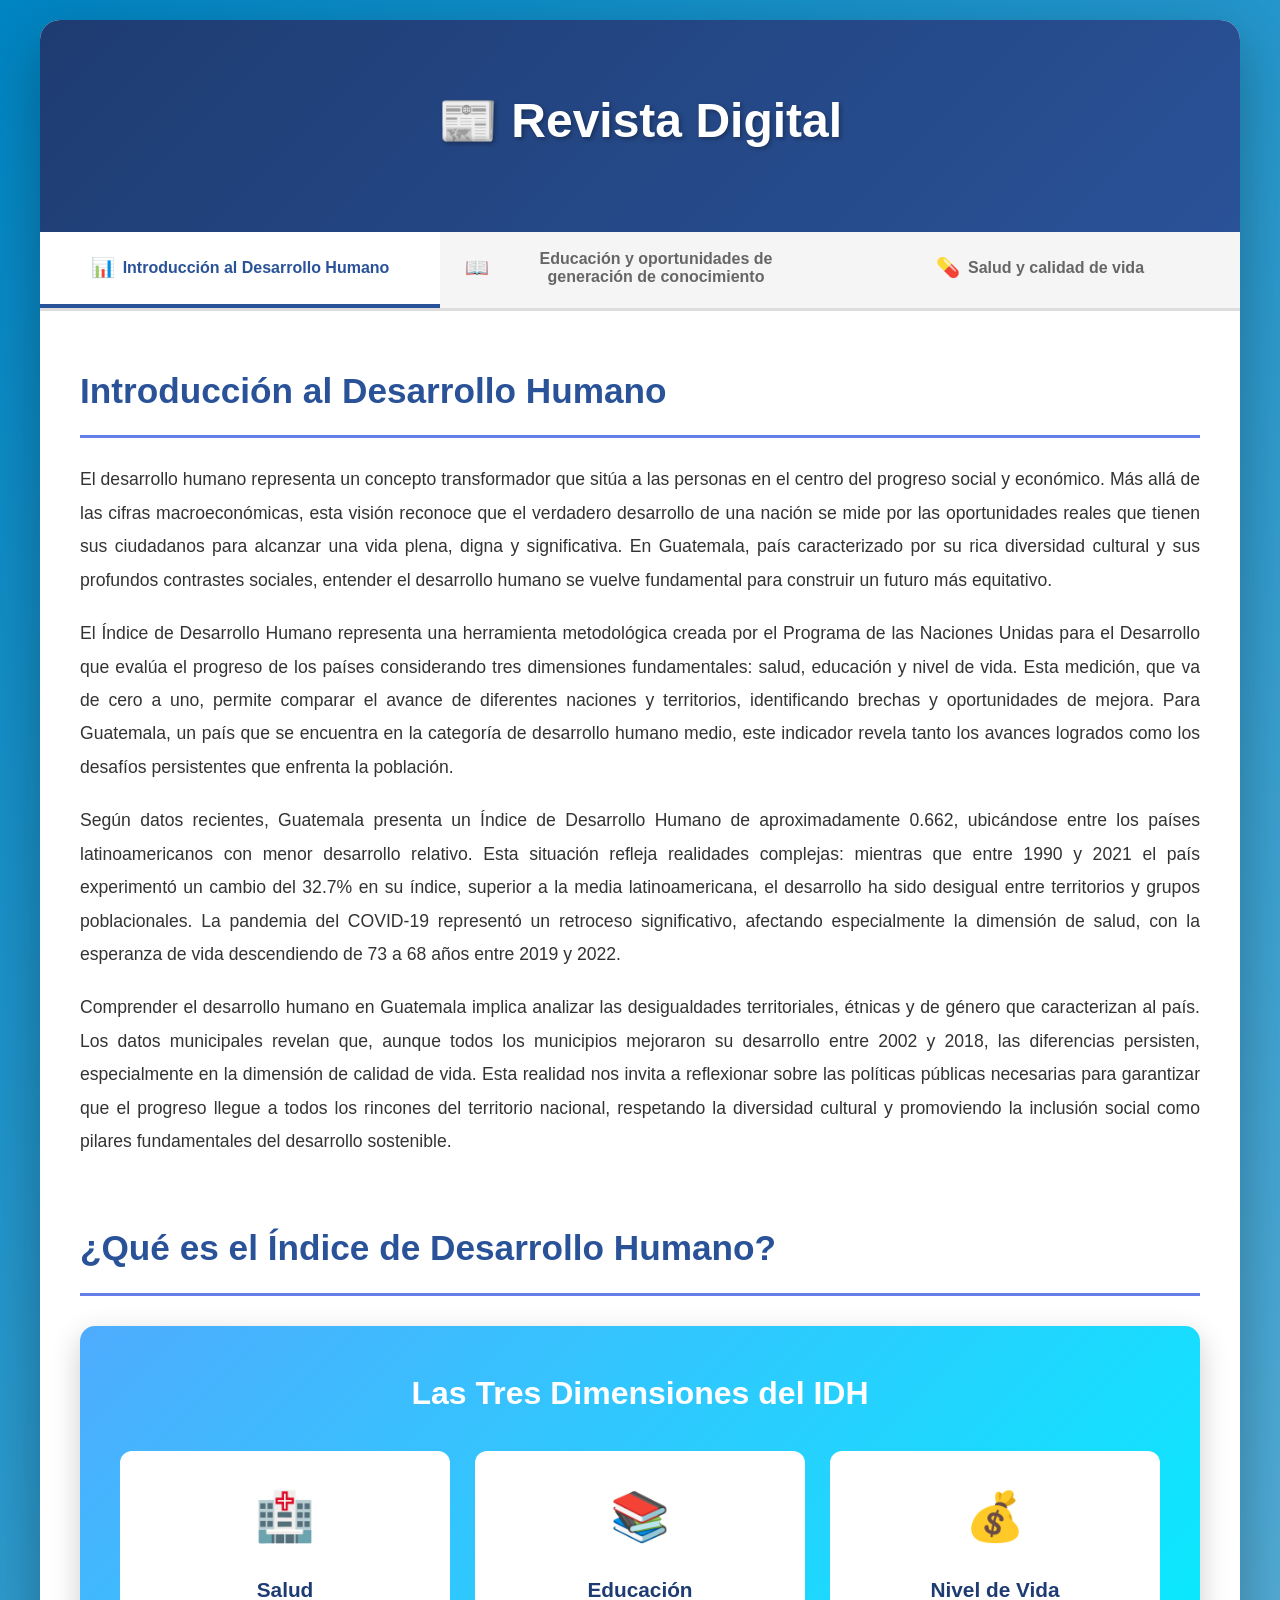
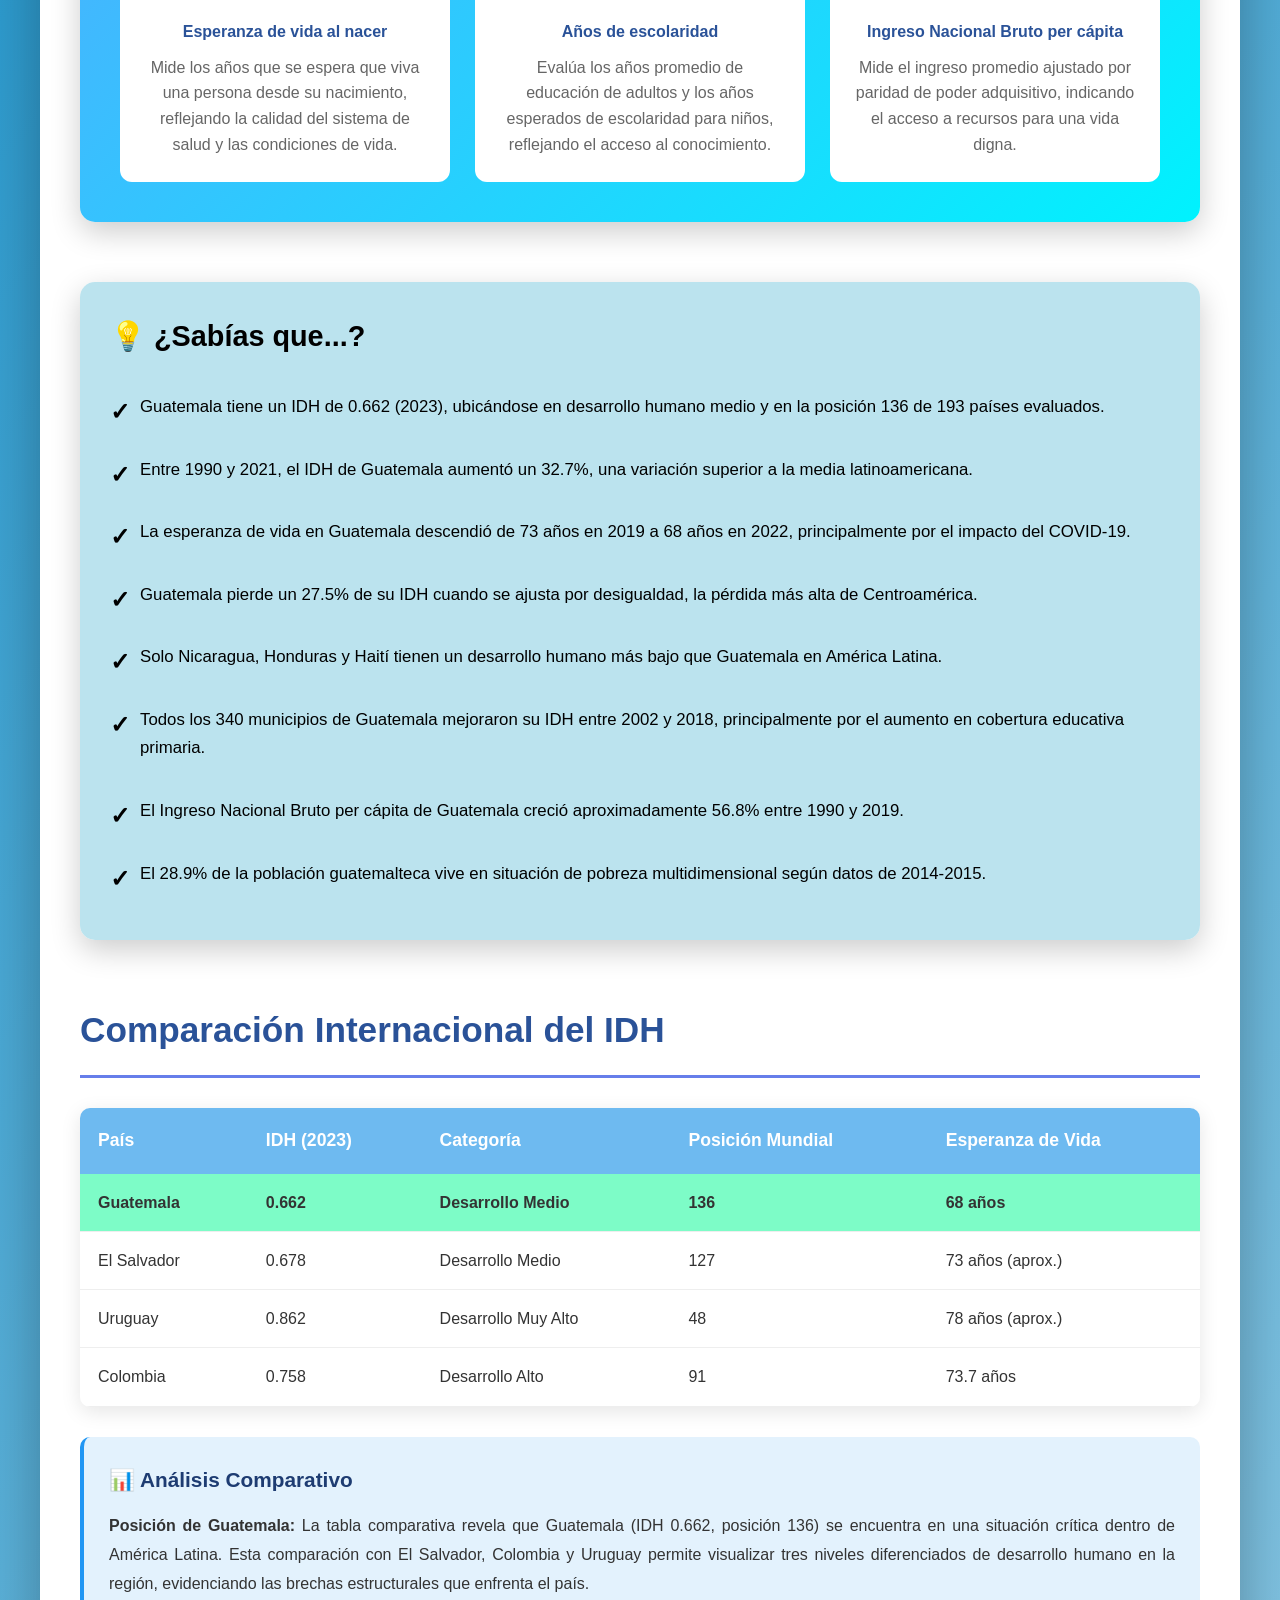
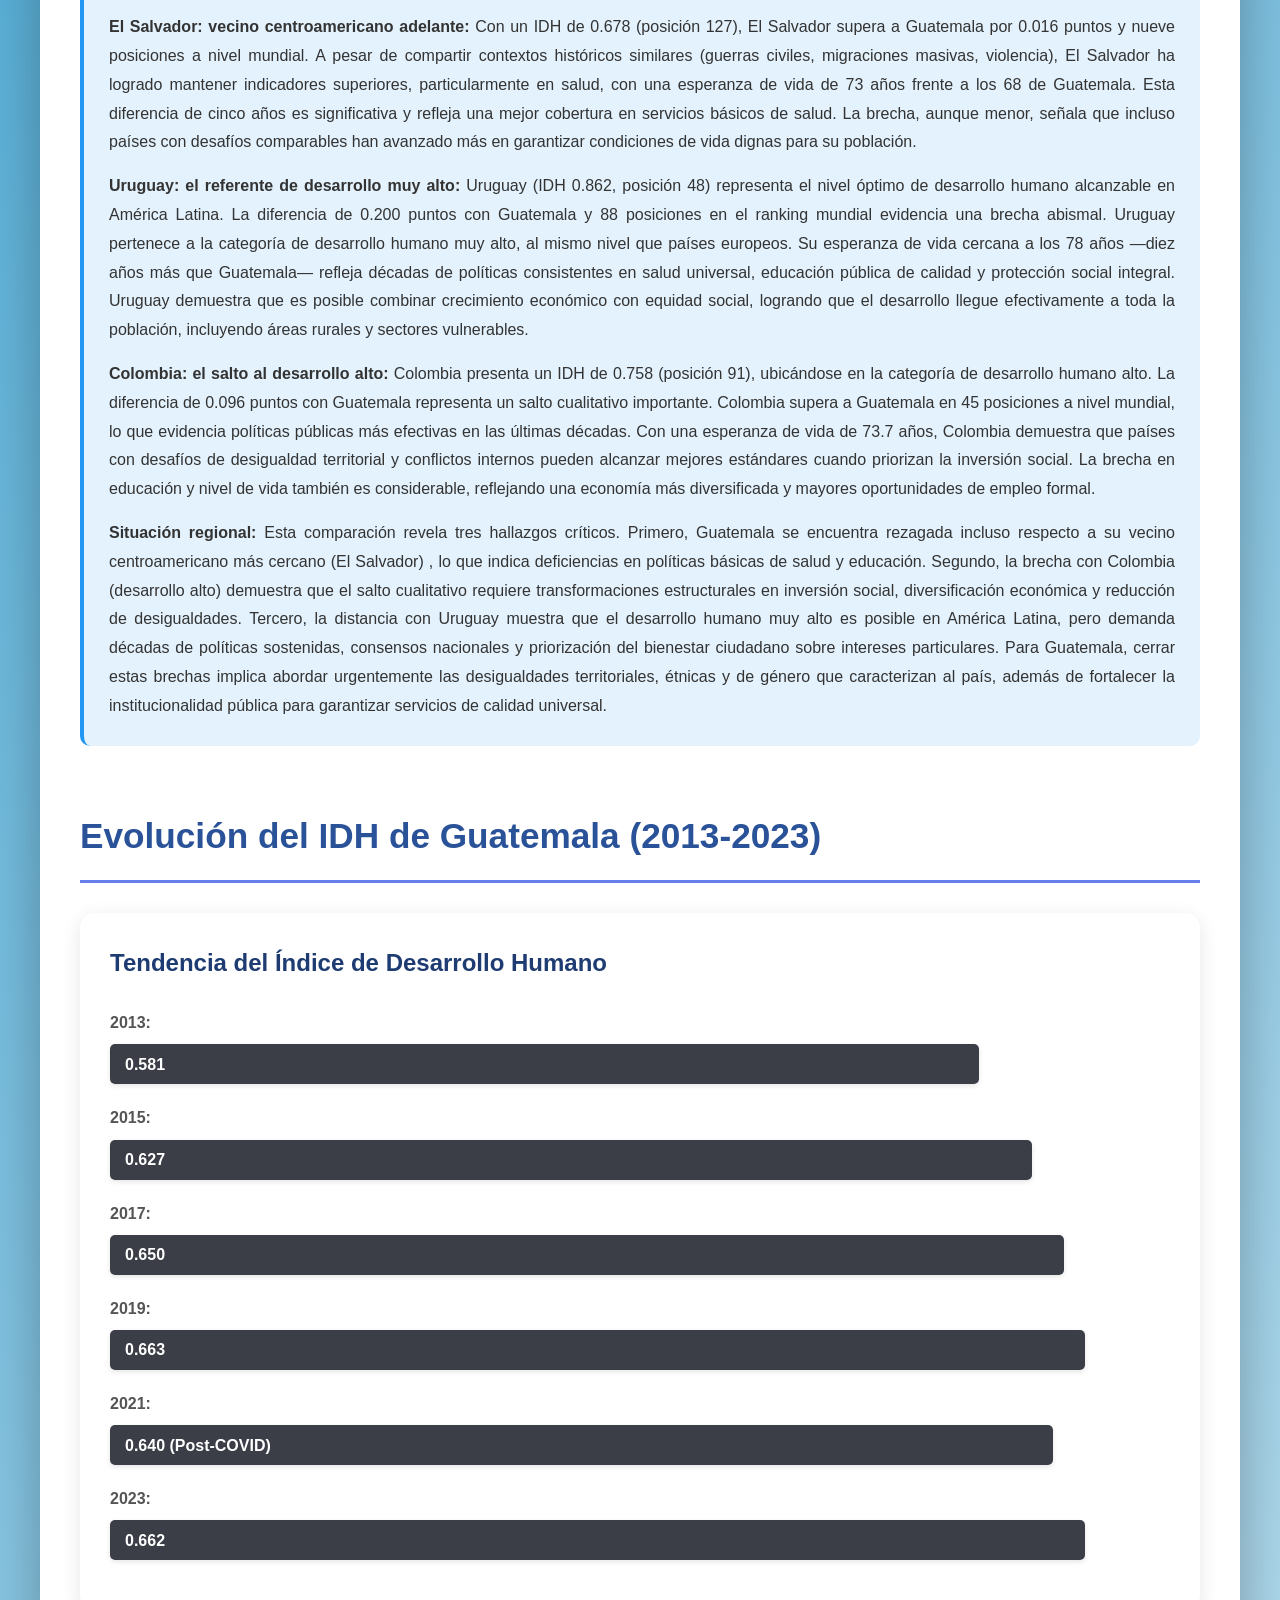
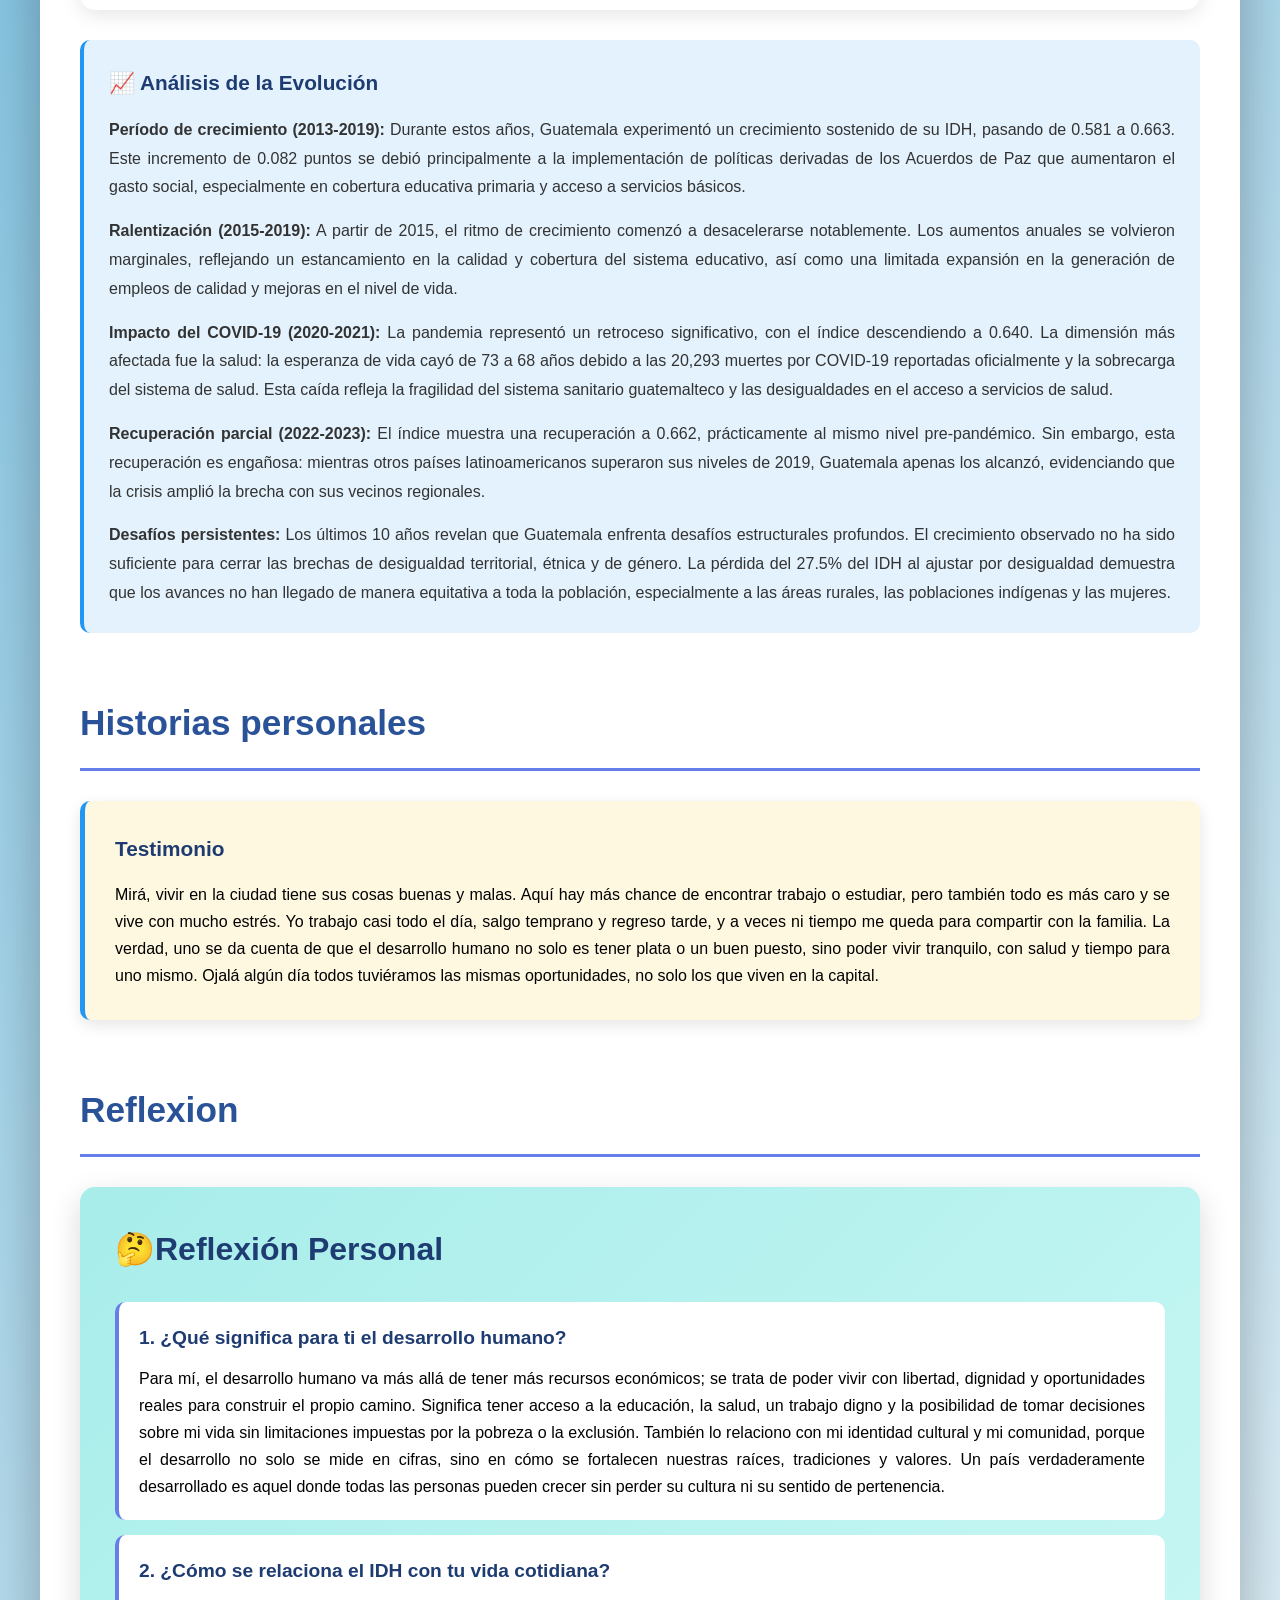
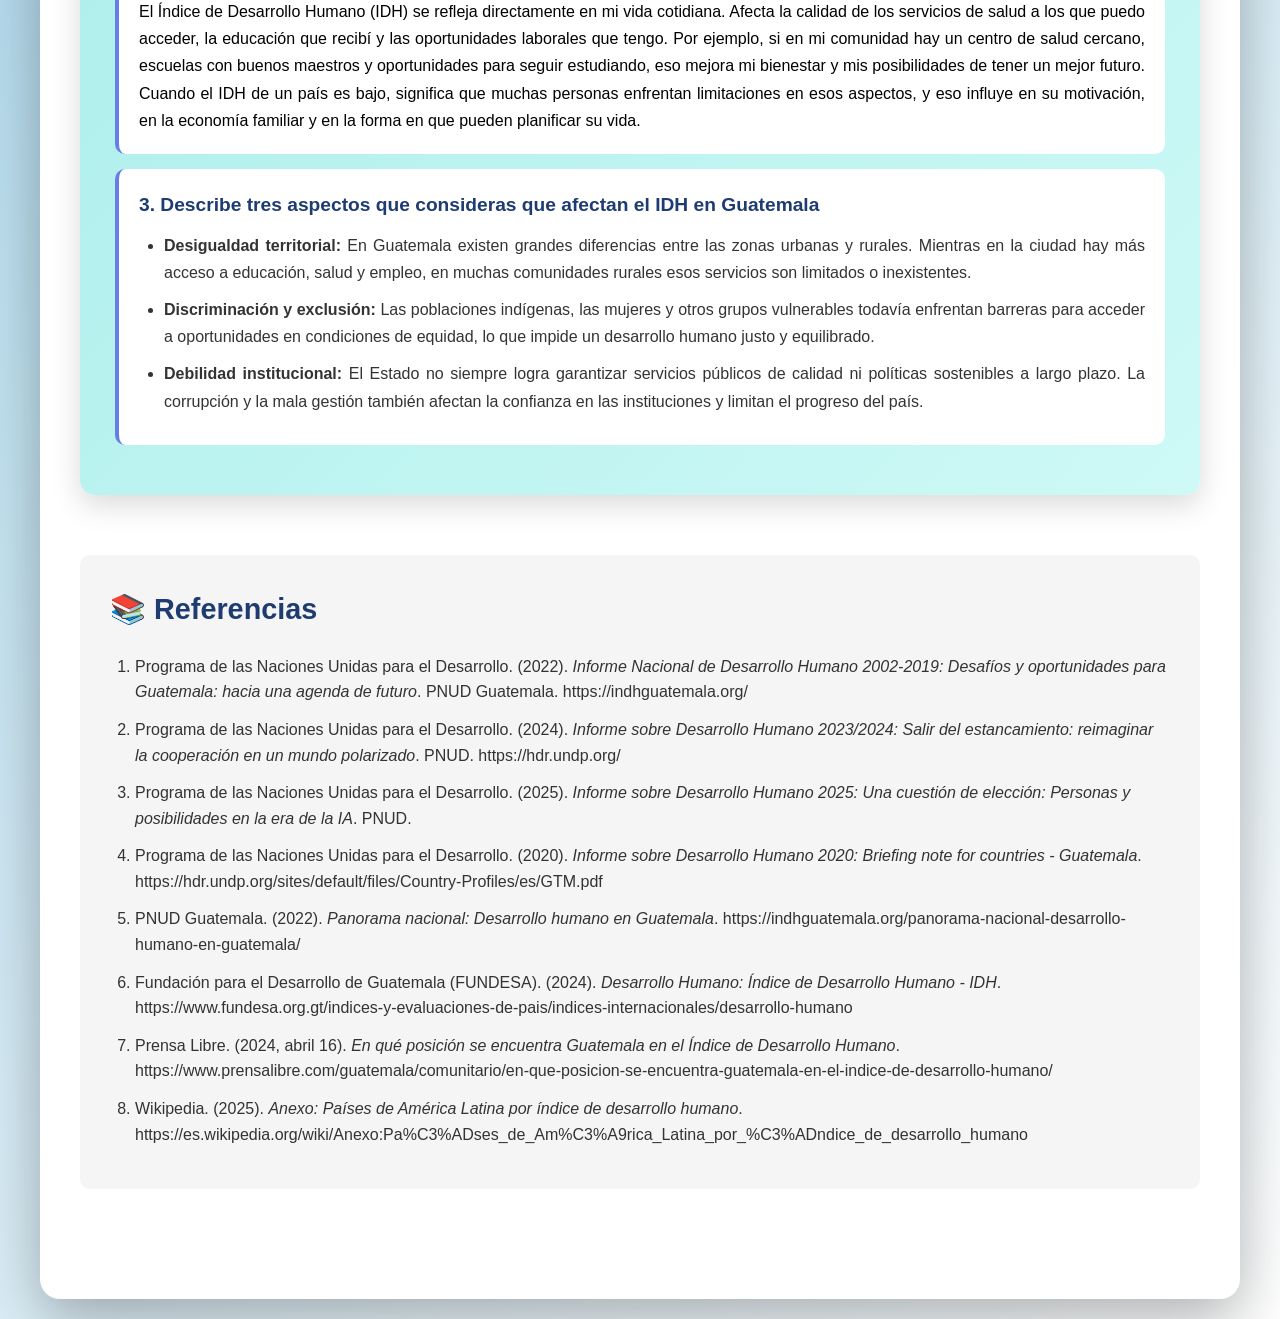
==== index.html @ 11adf631 "Cambios" ====
<!DOCTYPE html>
<html lang="es">

<head>
    <meta charset="UTF-8">
    <meta name="viewport" content="width=device-width, initial-scale=1.0">
    <title>Revista Digital</title>
    <link rel="stylesheet" href="style.css">
</head>

<body>
    <div class="container">
        <!-- Header -->
        <header class="header">
            <h1 class="header-title">📰 Revista Digital</h1>
        </header>

        <!-- Navigation Tabs -->
        <nav class="nav-tabs">
            <button class="tab-button active" onclick="showTab('introduccion')">
                <span class="tab-icon">📊</span>
                <span class="tab-text">Introducción al Desarrollo Humano</span>
            </button>
            <button class="tab-button" onclick="showTab('seccion2', 'seccion2.html')">
                <span class="tab-icon">📖</span>
                <span class="tab-text">Educación y oportunidades de generación de conocimiento</span>
            </button>
            <button class="tab-button" onclick="showTab('seccion3', 'seccion3.html')">
                <span class="tab-icon">💊</span>
                <span class="tab-text">Salud y calidad de vida</span>
            </button>
        </nav>

        <!-- Content Area -->
        <main class="content">
            <!-- SECCIÓN 1: INTRODUCCIÓN -->
            <div id="introduccion" class="tab-content active">

                <!-- Introducción -->
                <section class="section">
                    <h2 class="section-title">Introducción al Desarrollo Humano</h2>

                    <div class="intro-text">
                        <p>
                            El desarrollo humano representa un concepto transformador que sitúa a las personas en el
                            centro del
                            progreso social y económico. Más allá de las cifras macroeconómicas, esta visión reconoce
                            que el
                            verdadero desarrollo de una nación se mide por las oportunidades reales que tienen sus
                            ciudadanos
                            para alcanzar una vida plena, digna y significativa. En Guatemala, país caracterizado por su
                            rica
                            diversidad cultural y sus profundos contrastes sociales, entender el desarrollo humano se
                            vuelve
                            fundamental para construir un futuro más equitativo.
                        </p>

                        <p>
                            El Índice de Desarrollo Humano representa una herramienta metodológica creada por el
                            Programa de las
                            Naciones Unidas para el Desarrollo que evalúa el progreso de los países considerando tres
                            dimensiones
                            fundamentales: salud, educación y nivel de vida. Esta medición, que va de cero a uno,
                            permite comparar
                            el avance de diferentes naciones y territorios, identificando brechas y oportunidades de
                            mejora.
                            Para Guatemala, un país que se encuentra en la categoría de desarrollo humano medio, este
                            indicador
                            revela tanto los avances logrados como los desafíos persistentes que enfrenta la población.
                        </p>

                        <p>
                            Según datos recientes, Guatemala presenta un Índice de Desarrollo Humano de aproximadamente
                            0.662,
                            ubicándose entre los países latinoamericanos con menor desarrollo relativo. Esta situación
                            refleja
                            realidades complejas: mientras que entre 1990 y 2021 el país experimentó un cambio del 32.7%
                            en su
                            índice, superior a la media latinoamericana, el desarrollo ha sido desigual entre
                            territorios y grupos
                            poblacionales. La pandemia del COVID-19 representó un retroceso significativo, afectando
                            especialmente
                            la dimensión de salud, con la esperanza de vida descendiendo de 73 a 68 años entre 2019 y
                            2022.
                        </p>

                        <p>
                            Comprender el desarrollo humano en Guatemala implica analizar las desigualdades
                            territoriales, étnicas
                            y de género que caracterizan al país. Los datos municipales revelan que, aunque todos los
                            municipios
                            mejoraron su desarrollo entre 2002 y 2018, las diferencias persisten, especialmente en la
                            dimensión de
                            calidad de vida. Esta realidad nos invita a reflexionar sobre las políticas públicas
                            necesarias para
                            garantizar que el progreso llegue a todos los rincones del territorio nacional, respetando
                            la
                            diversidad cultural y promoviendo la inclusión social como pilares fundamentales del
                            desarrollo
                            sostenible.
                        </p>
                    </div>
                </section>

                <!-- Infografía IDH -->
                <section class="section">
                    <h2 class="section-title">¿Qué es el Índice de Desarrollo Humano?</h2>

                    <div class="infografia">
                        <h3 class="infografia-title">Las Tres Dimensiones del IDH</h3>

                        <div class="dimensiones-grid">
                            <div class="dimension-card">
                                <div class="dimension-icon">🏥</div>
                                <h4 class="dimension-title">Salud</h4>
                                <p class="dimension-subtitle">Esperanza de vida al nacer</p>
                                <p class="dimension-description">Mide los años que se espera que viva una persona desde
                                    su nacimiento, reflejando la calidad del sistema de salud y las condiciones de vida.
                                </p>
                            </div>

                            <div class="dimension-card">
                                <div class="dimension-icon">📚</div>
                                <h4 class="dimension-title">Educación</h4>
                                <p class="dimension-subtitle">Años de escolaridad</p>
                                <p class="dimension-description">Evalúa los años promedio de educación de adultos y los
                                    años esperados de escolaridad para niños, reflejando el acceso al conocimiento.</p>
                            </div>

                            <div class="dimension-card">
                                <div class="dimension-icon">💰</div>
                                <h4 class="dimension-title">Nivel de Vida</h4>
                                <p class="dimension-subtitle">Ingreso Nacional Bruto per cápita</p>
                                <p class="dimension-description">Mide el ingreso promedio ajustado por paridad de poder
                                    adquisitivo, indicando el acceso a recursos para una vida digna.</p>
                            </div>
                        </div>
                    </div>
                </section>

                <!-- Datos Clave -->
                <section class="section">
                    <div class="sabias-que">
                        <h3 class="sabias-title">💡 ¿Sabías que...?</h3>
                        <ul class="sabias-list">
                            <li>Guatemala tiene un IDH de 0.662 (2023), ubicándose en desarrollo humano medio y en la
                                posición 136 de 193 países evaluados.</li>
                            <li>Entre 1990 y 2021, el IDH de Guatemala aumentó un 32.7%, una variación superior a la
                                media latinoamericana.</li>
                            <li>La esperanza de vida en Guatemala descendió de 73 años en 2019 a 68 años en 2022,
                                principalmente por el impacto del COVID-19.</li>
                            <li>Guatemala pierde un 27.5% de su IDH cuando se ajusta por desigualdad, la pérdida más
                                alta de Centroamérica.</li>
                            <li>Solo Nicaragua, Honduras y Haití tienen un desarrollo humano más bajo que Guatemala en
                                América Latina.</li>
                            <li>Todos los 340 municipios de Guatemala mejoraron su IDH entre 2002 y 2018, principalmente
                                por el aumento en cobertura educativa primaria.</li>
                            <li>El Ingreso Nacional Bruto per cápita de Guatemala creció aproximadamente 56.8% entre
                                1990 y 2019.</li>
                            <li>El 28.9% de la población guatemalteca vive en situación de pobreza multidimensional
                                según datos de 2014-2015.</li>
                        </ul>
                    </div>
                </section>

                <!-- Tabla Comparativa -->
                <section class="section">
                    <h2 class="section-title">Comparación Internacional del IDH</h2>

                    <div class="table-container">
                        <table class="comparison-table">
                            <thead>
                                <tr>
                                    <th>País</th>
                                    <th>IDH (2023)</th>
                                    <th>Categoría</th>
                                    <th>Posición Mundial</th>
                                    <th>Esperanza de Vida</th>
                                </tr>
                            </thead>
                            <tbody>
                                <tr class="highlighted-row">
                                    <td><strong>Guatemala</strong></td>
                                    <td><strong>0.662</strong></td>
                                    <td>Desarrollo Medio</td>
                                    <td>136</td>
                                    <td>68 años</td>
                                </tr>
                                <tr>
                                    <td>El Salvador</td>
                                    <td>0.678</td>
                                    <td>Desarrollo Medio</td>
                                    <td>127</td>
                                    <td>73 años (aprox.)</td>
                                </tr>
                                <tr>
                                    <td>Uruguay</td>
                                    <td>0.862</td>
                                    <td>Desarrollo Muy Alto</td>
                                    <td>48</td>
                                    <td>78 años (aprox.)</td>
                                </tr>
                                <tr>
                                    <td>Colombia</td>
                                    <td>0.758</td>
                                    <td>Desarrollo Alto</td>
                                    <td>91</td>
                                    <td>73.7 años</td>
                                </tr>
                            </tbody>
                        </table>
                    </div>

                    <div class="analysis-box">
                        <h4 class="analysis-title">📊 Análisis Comparativo</h4>
                        <p class="parrafo"><strong>Posición de Guatemala:</strong> La tabla comparativa revela que
                            Guatemala (IDH 0.662, posición
                            136) se encuentra en una situación crítica dentro de América Latina. Esta comparación con El
                            Salvador,
                            Colombia y Uruguay permite visualizar tres niveles diferenciados de desarrollo humano en la
                            región,
                            evidenciando las brechas estructurales que enfrenta el país.</p>

                        <p class="parrafo"><strong>El Salvador: vecino centroamericano adelante:</strong> Con un IDH de
                            0.678 (posición 127),
                            El Salvador supera a Guatemala por 0.016 puntos y nueve posiciones a nivel mundial. A pesar
                            de
                            compartir contextos históricos similares (guerras civiles, migraciones masivas, violencia),
                            El Salvador ha logrado mantener indicadores superiores, particularmente en salud, con una
                            esperanza de vida de 73 años frente a los 68 de Guatemala. Esta diferencia de cinco años es
                            significativa y refleja una mejor cobertura en servicios básicos de salud. La brecha, aunque
                            menor,
                            señala que incluso países con desafíos comparables han avanzado más en garantizar
                            condiciones de vida
                            dignas para su población.</p>

                        <p class="parrafo"><strong>Uruguay: el referente de desarrollo muy alto:</strong> Uruguay (IDH
                            0.862, posición 48)
                            representa el nivel óptimo de desarrollo humano alcanzable en América Latina. La diferencia
                            de 0.200
                            puntos con Guatemala y 88 posiciones en el ranking mundial evidencia una brecha abismal.
                            Uruguay
                            pertenece a la categoría de desarrollo humano muy alto, al mismo nivel que países europeos.
                            Su esperanza de vida cercana a los 78 años —diez años más que Guatemala— refleja décadas de
                            políticas
                            consistentes en salud universal, educación pública de calidad y protección social integral.
                            Uruguay
                            demuestra que es posible combinar crecimiento económico con equidad social, logrando que el
                            desarrollo
                            llegue efectivamente a toda la población, incluyendo áreas rurales y sectores vulnerables.
                        </p>

                        <p class="parrafo"><strong>Colombia: el salto al desarrollo alto:</strong> Colombia presenta un
                            IDH de 0.758 (posición 91),
                            ubicándose en la categoría de desarrollo humano alto. La diferencia de 0.096 puntos con
                            Guatemala
                            representa un salto cualitativo importante. Colombia supera a Guatemala en 45 posiciones a
                            nivel mundial,
                            lo que evidencia políticas públicas más efectivas en las últimas décadas. Con una esperanza
                            de vida de
                            73.7 años, Colombia demuestra que países con desafíos de desigualdad territorial y
                            conflictos internos
                            pueden alcanzar mejores estándares cuando priorizan la inversión social. La brecha en
                            educación y nivel
                            de vida también es considerable, reflejando una economía más diversificada y mayores
                            oportunidades de
                            empleo formal.</p>
                        <p class="parrafo"><strong>Situación regional:</strong> Esta comparación revela tres hallazgos
                            críticos. Primero,
                            Guatemala se encuentra rezagada incluso respecto a su vecino centroamericano más cercano (El
                            Salvador)
                            , lo que indica deficiencias en políticas básicas de salud y educación. Segundo, la brecha
                            con
                            Colombia (desarrollo alto) demuestra que el salto cualitativo requiere transformaciones
                            estructurales
                            en inversión social, diversificación económica y reducción de desigualdades. Tercero,
                            la distancia con Uruguay muestra que el desarrollo humano muy alto es posible en América
                            Latina,
                            pero demanda décadas de políticas sostenidas, consensos nacionales y priorización del
                            bienestar
                            ciudadano sobre intereses particulares. Para Guatemala, cerrar estas brechas implica abordar
                            urgentemente las desigualdades territoriales, étnicas y de género que caracterizan al país,
                            además de fortalecer la institucionalidad pública para garantizar servicios de calidad
                            universal.</p>
                    </div>
                </section>

                <!-- Evolución Guatemala -->
                <section class="section">
                    <h2 class="section-title">Evolución del IDH de Guatemala (2013-2023)</h2>

                    <div class="chart-container">
                        <h3 class="chart-title">Tendencia del Índice de Desarrollo Humano</h3>

                        <div class="bar-chart">
                            <div class="bar-item">
                                <div class="bar-label"><strong>2013:</strong></div>
                                <div class="bar-fill" style="width: 82%">0.581</div>
                            </div>

                            <div class="bar-item">
                                <div class="bar-label"><strong>2015:</strong></div>
                                <div class="bar-fill" style="width: 87%">0.627</div>
                            </div>

                            <div class="bar-item">
                                <div class="bar-label"><strong>2017:</strong></div>
                                <div class="bar-fill" style="width: 90%">0.650</div>
                            </div>

                            <div class="bar-item">
                                <div class="bar-label"><strong>2019:</strong></div>
                                <div class="bar-fill" style="width: 92%">0.663</div>
                            </div>

                            <div class="bar-item">
                                <div class="bar-label"><strong>2021:</strong></div>
                                <div class="bar-fill special" style="width: 89%">0.640 (Post-COVID)</div>
                            </div>

                            <div class="bar-item">
                                <div class="bar-label"><strong>2023:</strong></div>
                                <div class="bar-fill" style="width: 92%">0.662</div>
                            </div>
                        </div>
                    </div>

                    <div class="analysis-box">
                        <h4 class="analysis-title">📈 Análisis de la Evolución</h4>

                        <p class="parrafo"><strong>Período de crecimiento (2013-2019):</strong> Durante estos años,
                            Guatemala
                            experimentó un crecimiento sostenido de su IDH, pasando de 0.581 a 0.663. Este incremento de
                            0.082
                            puntos se debió principalmente a la implementación de políticas derivadas de los Acuerdos de
                            Paz que
                            aumentaron el gasto social, especialmente en cobertura educativa primaria y acceso a
                            servicios básicos.</p>

                        <p class="parrafo"><strong>Ralentización (2015-2019):</strong> A partir de 2015, el ritmo de
                            crecimiento
                            comenzó a desacelerarse notablemente. Los aumentos anuales se volvieron marginales,
                            reflejando un
                            estancamiento en la calidad y cobertura del sistema educativo, así como una limitada
                            expansión en la
                            generación de empleos de calidad y mejoras en el nivel de vida.</p>

                        <p class="parrafo"><strong>Impacto del COVID-19 (2020-2021):</strong> La pandemia representó un
                            retroceso
                            significativo, con el índice descendiendo a 0.640. La dimensión más afectada fue la salud:
                            la esperanza
                            de vida cayó de 73 a 68 años debido a las 20,293 muertes por COVID-19 reportadas
                            oficialmente y la
                            sobrecarga del sistema de salud. Esta caída refleja la fragilidad del sistema sanitario
                            guatemalteco
                            y las desigualdades en el acceso a servicios de salud.</p>

                        <p class="parrafo"><strong>Recuperación parcial (2022-2023):</strong> El índice muestra una
                            recuperación a
                            0.662, prácticamente al mismo nivel pre-pandémico. Sin embargo, esta recuperación es
                            engañosa: mientras
                            otros países latinoamericanos superaron sus niveles de 2019, Guatemala apenas los alcanzó,
                            evidenciando que la crisis amplió la brecha con sus vecinos regionales.</p>

                        <p class="parrafo"><strong>Desafíos persistentes:</strong> Los últimos 10 años revelan que
                            Guatemala
                            enfrenta desafíos estructurales profundos. El crecimiento observado no ha sido suficiente
                            para
                            cerrar las brechas de desigualdad territorial, étnica y de género. La pérdida del 27.5% del
                            IDH al
                            ajustar por desigualdad demuestra que los avances no han llegado de manera equitativa a toda
                            la
                            población, especialmente a las áreas rurales, las poblaciones indígenas y las mujeres.</p>
                    </div>
                </section>

                <!-- Testimonio -->
                <section class="section">
                    <h2 class="section-title">Historias personales</h2>
                    <div class="testimonio">
                        <h4 class="analysis-title">Testimonio</h4>
                        <p class="pregunta-considera" class="parrafo">
                            Mirá, vivir en la ciudad tiene sus cosas buenas y malas. Aquí hay más chance de encontrar
                            trabajo
                            o estudiar, pero también todo es más caro y se vive con mucho estrés. Yo trabajo casi todo
                            el día,
                            salgo temprano y regreso tarde, y a veces ni tiempo me queda para compartir con la familia.
                            La verdad, uno se da cuenta de que el desarrollo humano no solo es tener plata o un buen
                            puesto,
                            sino poder vivir tranquilo, con salud y tiempo para uno mismo. Ojalá algún día todos
                            tuviéramos
                            las mismas oportunidades, no solo los que viven en la capital.
                        </p>
                    </div>
                </section>

                <!-- Reflexión Personal -->
                <section class="section">
                    <h2 class="section-title">Reflexion</h2>
                    <div class="reflexion">
                        <h3 class="reflexion-title">🤔Reflexión Personal</h3>

                        <div class="reflexion-pregunta">
                            <h4 class="pregunta-title">1. ¿Qué significa para ti el desarrollo humano?</h4>
                            <p class="pregunta-considera"> Para mí, el desarrollo humano va más allá de tener más
                                recursos económicos; se trata de poder vivir con libertad, dignidad y oportunidades
                                reales para construir el propio camino. Significa tener acceso a la educación, la salud,
                                un trabajo digno y la posibilidad de tomar decisiones sobre mi vida sin limitaciones
                                impuestas por la pobreza o la exclusión.
                                También lo relaciono con mi identidad cultural y mi comunidad, porque el desarrollo no
                                solo se mide en cifras, sino en cómo se fortalecen nuestras raíces, tradiciones y
                                valores. Un país verdaderamente desarrollado es aquel donde todas las personas pueden
                                crecer sin perder su cultura ni su sentido de pertenencia.</p>
                        </div>

                        <div class="reflexion-pregunta">
                            <h4 class="pregunta-title">2. ¿Cómo se relaciona el IDH con tu vida cotidiana?</h4>
                            <p class="pregunta-considera">El Índice de Desarrollo Humano (IDH) se refleja directamente
                                en mi vida cotidiana. Afecta la calidad de los servicios de salud a los que puedo
                                acceder, la educación que recibí y las oportunidades laborales que tengo. Por ejemplo,
                                si en mi comunidad hay un centro de salud cercano, escuelas con buenos maestros y
                                oportunidades para seguir estudiando, eso mejora mi bienestar y mis posibilidades de
                                tener un mejor futuro.
                                Cuando el IDH de un país es bajo, significa que muchas personas enfrentan limitaciones
                                en esos aspectos, y eso influye en su motivación, en la economía familiar y en la forma
                                en que pueden planificar su vida.</p>
                        </div>

                        <div class="reflexion-pregunta">
                            <h4 class="pregunta-title">3. Describe tres aspectos que consideras que afectan el IDH en
                                Guatemala</h4>
                            <ul class="aspectos-list">
                                <li><strong>Desigualdad territorial:</strong> En Guatemala existen grandes diferencias
                                    entre las zonas urbanas y rurales. Mientras en la ciudad hay más acceso a educación,
                                    salud y empleo, en muchas comunidades rurales esos servicios son limitados o
                                    inexistentes.</li>
                                <li><strong>Discriminación y exclusión:</strong> Las poblaciones indígenas, las mujeres
                                    y otros grupos vulnerables todavía enfrentan barreras para acceder a oportunidades
                                    en condiciones de equidad, lo que impide un desarrollo humano justo y equilibrado.
                                </li>
                                <li><strong>Debilidad institucional:</strong> El Estado no siempre logra garantizar
                                    servicios públicos de calidad ni políticas sostenibles a largo plazo. La corrupción
                                    y la mala gestión también afectan la confianza en las instituciones y limitan el
                                    progreso del país.</li>
                            </ul>
                        </div>
                    </div>
                </section>

                <!-- Referencias -->
                <section class="section">
                    <div class="referencias">
                        <h3 class="referencias-title">📚 Referencias</h3>

                        <ol class="referencias-list">
                            <li>Programa de las Naciones Unidas para el Desarrollo. (2022). <em>Informe Nacional de
                                    Desarrollo Humano 2002-2019: Desafíos y oportunidades para Guatemala: hacia una
                                    agenda de futuro</em>. PNUD Guatemala. https://indhguatemala.org/</li>

                            <li>Programa de las Naciones Unidas para el Desarrollo. (2024). <em>Informe sobre Desarrollo
                                    Humano 2023/2024: Salir del estancamiento: reimaginar la cooperación en un mundo
                                    polarizado</em>. PNUD. https://hdr.undp.org/</li>

                            <li>Programa de las Naciones Unidas para el Desarrollo. (2025). <em>Informe sobre Desarrollo
                                    Humano 2025: Una cuestión de elección: Personas y posibilidades en la era de la
                                    IA</em>. PNUD.</li>

                            <li>Programa de las Naciones Unidas para el Desarrollo. (2020). <em>Informe sobre Desarrollo
                                    Humano 2020: Briefing note for countries - Guatemala</em>.
                                https://hdr.undp.org/sites/default/files/Country-Profiles/es/GTM.pdf</li>

                            <li>PNUD Guatemala. (2022). <em>Panorama nacional: Desarrollo humano en Guatemala</em>.
                                https://indhguatemala.org/panorama-nacional-desarrollo-humano-en-guatemala/</li>

                            <li>Fundación para el Desarrollo de Guatemala (FUNDESA). (2024). <em>Desarrollo Humano:
                                    Índice de Desarrollo Humano - IDH</em>.
                                https://www.fundesa.org.gt/indices-y-evaluaciones-de-pais/indices-internacionales/desarrollo-humano
                            </li>

                            <li>Prensa Libre. (2024, abril 16). <em>En qué posición se encuentra Guatemala en el Índice
                                    de Desarrollo Humano</em>.
                                https://www.prensalibre.com/guatemala/comunitario/en-que-posicion-se-encuentra-guatemala-en-el-indice-de-desarrollo-humano/
                            </li>

                            <li>Wikipedia. (2025). <em>Anexo: Países de América Latina por índice de desarrollo
                                    humano</em>.
                                https://es.wikipedia.org/wiki/Anexo:Pa%C3%ADses_de_Am%C3%A9rica_Latina_por_%C3%ADndice_de_desarrollo_humano
                            </li>
                        </ol>
                    </div>
                </section>

            </div>

            <!-- SECCIÓN 2: PRÓXIMAMENTE -->
            <div id="seccion2" class="tab-content"></div>

            <!-- SECCIÓN 3: PRÓXIMAMENTE -->
            <div id="seccion3" class="tab-content">
                <div class="proximamente">
                    <div class="proximamente-icon">🚧</div>
                    <h2 class="proximamente-title">Sección 3 - Próximamente</h2>
                    <p class="proximamente-text">Esta sección será agregada en futuras entregas del curso.</p>
                </div>
            </div>

            <!-- SECCIÓN 4: PRÓXIMAMENTE -->
            <div id="seccion4" class="tab-content">
                <div class="proximamente">
                    <div class="proximamente-icon">🚧</div>
                    <h2 class="proximamente-title">Sección 4 - Próximamente</h2>
                    <p class="proximamente-text">Esta sección será agregada en futuras entregas del curso.</p>
                </div>
            </div>

        </main>
    </div>

    <script>
        function showTab(tabId, url = null) {
            const contents = document.querySelectorAll('.tab-content');
            contents.forEach(content => content.classList.remove('active'));

            const buttons = document.querySelectorAll('.tab-button');
            buttons.forEach(button => button.classList.remove('active'));

            const tab = document.getElementById(tabId);
            tab.classList.add('active');

            event.target.closest('.tab-button').classList.add('active');

            window.scrollTo({ top: 0, behavior: 'smooth' });

            // 🔥 Cargar HTML externo solo una vez
            if (url && !tab.dataset.loaded) {
                fetch(url)
                    .then(response => {
                        if (!response.ok) throw new Error("Error HTTP " + response.status);
                        return response.text();
                    })
                    .then(data => {
                        tab.innerHTML = data;
                        tab.dataset.loaded = true;
                    })
                    .catch(err => {
                        tab.innerHTML = `<p style="color:red;">Error al cargar ${url}: ${err.message}</p>`;
                        console.error(err);
                    });
            }
        }
    </script>
</body>

</html>
---- style.css ----
/* ========================================
   RESET Y CONFIGURACIÓN GENERAL
   ======================================== */
* {
    margin: 0;
    padding: 0;
    box-sizing: border-box;
}

body {
    font-family: 'Segoe UI', Tahoma, Geneva, Verdana, sans-serif;
    line-height: 1.7;
    color: #333;
    background: linear-gradient(135deg, #0085c3 0%, #ffffff 100%);
    padding: 20px;
}

/* ========================================
   CONTENEDOR PRINCIPAL
   ======================================== */
.container {
    max-width: 1200px;
    margin: 0 auto;
    background: white;
    border-radius: 20px;
    box-shadow: 0 20px 60px rgba(0, 0, 0, 0.3);
    overflow: hidden;
}

/* ========================================
   HEADER
   ======================================== */
.header {
    background: linear-gradient(135deg, #1e3c72 0%, #2a5298 100%);
    color: white;
    padding: 60px 40px;
    text-align: center;
}

.header-title {
    font-size: 3em;
    margin-bottom: 10px;
    text-shadow: 2px 2px 4px rgba(0, 0, 0, 0.3);
}

.header-subtitle {
    font-size: 1.3em;
    opacity: 0.95;
}

/* ========================================
   NAVEGACIÓN POR PESTAÑAS
   ======================================== */
.nav-tabs {
    background: #f5f5f5;
    border-bottom: 3px solid #ddd;
    display: flex;
    overflow-x: auto;
}

.tab-button {
    flex: 1;
    min-width: 200px;
    padding: 18px 25px;
    background: #f5f5f5;
    border: none;
    font-size: 1em;
    font-weight: 600;
    color: #666;
    cursor: pointer;
    transition: all 0.3s ease;
    border-bottom: 4px solid transparent;
    display: flex;
    align-items: center;
    justify-content: center;
    gap: 8px;
}

.tab-button:hover:not(.disabled) {
    background: white;
    color: #2a5298;
}

.tab-button.active {
    background: white;
    color: #2a5298;
    border-bottom: 4px solid #2a5298;
}

.tab-button.disabled {
    background: #e0e0e0;
    color: #999;
    cursor: not-allowed;
}

.tab-icon {
    font-size: 1.2em;
}

/* ========================================
   CONTENIDO
   ======================================== */
.content {
    padding: 50px 40px;
}

.tab-content {
    display: none;
}

.tab-content.active {
    display: block;
    animation: fadeIn 0.5s ease;
}

@keyframes fadeIn {
    from {
        opacity: 0;
        transform: translateY(10px);
    }

    to {
        opacity: 1;
        transform: translateY(0);
    }
}

/* ========================================
   SECCIONES
   ======================================== */
.section {
    margin-bottom: 60px;
}

.section-title {
    color: #2a5298;
    font-size: 2.2em;
    margin-bottom: 25px;
    padding-bottom: 15px;
    border-bottom: 3px solid #667eea;
}

/* ========================================
   TEXTO DE INTRODUCCIÓN
   ======================================== */
.intro-text {
    font-size: 1.1em;
    text-align: justify;
    line-height: 1.9;
}

.intro-text p {
    margin-bottom: 20px;
}

/* ========================================
   INFOGRAFÍA DEL IDH
   ======================================== */
.infografia {
    background: linear-gradient(135deg, #4facfe 0%, #00f2fe 100%);
    padding: 40px;
    border-radius: 15px;
    margin: 30px 0;
    box-shadow: 0 10px 30px rgba(0, 0, 0, 0.2);
}

.infografia-title {
    color: white;
    text-align: center;
    font-size: 2em;
    margin-bottom: 30px;
}

.dimensiones-grid {
    display: grid;
    grid-template-columns: repeat(auto-fit, minmax(250px, 1fr));
    gap: 25px;
}

.dimension-card {
    background: white;
    padding: 25px;
    border-radius: 12px;
    text-align: center;
    transition: transform 0.3s ease, box-shadow 0.3s ease;
}

.dimension-card:hover {
    transform: translateY(-5px);
    box-shadow: 0 10px 25px rgba(0, 0, 0, 0.15);
}

.dimension-icon {
    font-size: 3em;
    margin-bottom: 15px;
}

.dimension-title {
    color: #1e3c72;
    margin-bottom: 10px;
    font-size: 1.3em;
}

.dimension-subtitle {
    font-weight: bold;
    color: #2a5298;
    margin-bottom: 10px;
}

.dimension-description {
    color: #666;
    line-height: 1.6;
}

/* ========================================
   SABÍAS QUE
   ======================================== */
.sabias-que {
    background: linear-gradient(135deg, #bbe3ee 0%, #bbe3ee 100%);
    color: rgb(0, 0, 0);
    padding: 30px;
    border-radius: 15px;
    margin: 30px 0;
    box-shadow: 0 10px 30px rgba(0, 0, 0, 0.2);
}

.sabias-title {
    font-size: 1.8em;
    margin-bottom: 20px;
}

.sabias-list {
    list-style: none;
    padding: 0;
}

.sabias-list li {
    padding: 12px 0 12px 30px;
    position: relative;
    font-size: 1.05em;
    margin-bottom: 10px;
}

.sabias-list li:before {
    content: "✓";
    position: absolute;
    left: 0;
    font-weight: bold;
    font-size: 1.4em;
}

/* ========================================
   TABLA COMPARATIVA
   ======================================== */
.table-container {
    overflow-x: auto;
    margin: 30px 0;
    border-radius: 10px;
    box-shadow: 0 5px 20px rgba(0, 0, 0, 0.1);
}

.comparison-table {
    width: 100%;
    border-collapse: collapse;
}

.comparison-table thead {
    background: linear-gradient(135deg, #6ebaf0 0%, #6ebaf0 100%);
}

.comparison-table th {
    color: white;
    padding: 18px;
    text-align: left;
    font-size: 1.1em;
    font-weight: bold;
}

.comparison-table td {
    padding: 15px 18px;
    border-bottom: 1px solid #eee;
}



.highlighted-row {
    background: #7dfcc7 !important;
    font-weight: 600;
}

/* ========================================
   CAJA DE ANÁLISIS
   ======================================== */
.analysis-box {
    background: #e3f2fd;
    padding: 25px;
    border-radius: 10px;
    margin: 25px 0;
    border-left: 4px solid #2196F3;
}

.parrafo {
    text-align: justify;
}

.analysis-title {
    color: #1e3c72;
    font-size: 1.3em;
    margin-bottom: 15px;
}

.analysis-box p {
    margin-bottom: 15px;
    line-height: 1.8;
}

.analysis-box p:last-child {
    margin-bottom: 0;
}

/* ========================================
   GRÁFICO DE BARRAS
   ======================================== */
.chart-container {
    background: white;
    padding: 30px;
    border-radius: 15px;
    margin: 30px 0;
    box-shadow: 0 5px 20px rgba(0, 0, 0, 0.1);
}

.chart-title {
    color: #1e3c72;
    font-size: 1.5em;
    margin-bottom: 25px;
}

.bar-chart {
    margin-top: 20px;
}

.bar-item {
    margin-bottom: 20px;
}

.bar-label {
    margin-bottom: 8px;
    color: #555;
}

.bar-fill {
    height: 40px;
    background: linear-gradient(90deg, #3b3d47 0%, #3b3d47 100%);
    border-radius: 5px;
    display: flex;
    align-items: center;
    padding-left: 15px;
    color: white;
    font-weight: bold;
    transition: all 0.3s ease;
    box-shadow: 0 2px 5px rgba(0, 0, 0, 0.1);
}

.bar-fill:hover {
    transform: scaleX(1.02);
    box-shadow: 0 5px 15px rgba(0, 0, 0, 0.2);
}

.bar-fill.special {
    background: linear-gradient(90deg, #3b3d47 0%, #3b3d47 100%);
}

/* ========================================
   TESTIMONIO
   ======================================== */
.testimonio {
    background: #fff8e1;
    padding: 30px;
    border-left: 5px solid #2196F3;
    border-radius: 10px;
    margin: 30px 0;
    box-shadow: 0 5px 15px rgba(0, 0, 0, 0.1);
}

.testimonio-text {
    font-style: italic;
    font-size: 1.1em;
    line-height: 1.8;
    margin-bottom: 15px;
}

.testimonio-author {
    text-align: right;
    font-weight: bold;
    color: #666;
    font-style: normal;
}

/* ========================================
   REFLEXIÓN PERSONAL
   ======================================== */
.reflexion {
    background: linear-gradient(135deg, #a8edea 0%, #cef9f6 100%);
    padding: 35px;
    border-radius: 15px;
    margin: 30px 0;
    box-shadow: 0 10px 30px rgba(0, 0, 0, 0.15);
}

.reflexion-title {
    color: #1e3c72;
    font-size: 2em;
    margin-bottom: 25px;
}

.reflexion-pregunta {
    background: white;
    padding: 20px;
    margin: 15px 0;
    border-radius: 10px;
    border-left: 4px solid #667eea;
}

.pregunta-title {
    color: #1e3c72;
    font-size: 1.2em;
    margin-bottom: 10px;
}

.pregunta-considera {
    line-height: 1.7;
    text-align: justify;
    color: #000000;
}

.aspectos-list {
    margin-top: 10px;
    padding-left: 25px;
}

.aspectos-list li {
    margin: 10px 0;
    text-align: justify;
    line-height: 1.7;
}

.reflexion-nota {
    background: white;
    padding: 20px;
    margin-top: 20px;
    border-radius: 8px;
}

.reflexion-nota p {
    line-height: 1.7;
}

/* ========================================
   REFERENCIAS
   ======================================== */
.referencias {
    background: #f5f5f5;
    padding: 30px;
    border-radius: 10px;
    margin-top: 40px;
}

.referencias-title {
    color: #1e3c72;
    font-size: 1.8em;
    margin-bottom: 20px;
}

.referencias-list {
    padding-left: 25px;
}

.referencias-list li {
    margin: 12px 0;
    line-height: 1.6;
}

/* ========================================
   Rural - urbana
   ======================================== */

.escuelas-comparacion {
    background: linear-gradient(135deg, #eff6ff 0%, #dbeafe 100%);
    padding: 30px;
    border-radius: 15px;
    margin: 30px 0;
    box-shadow: 0 5px 20px rgba(59, 130, 246, 0.1);
}

.comparacion-title {
    color: #1e40af;
    margin-bottom: 20px;
    text-align: center;
    font-size: 1.5em;
}

.escuelas-grid {
    display: grid;
    grid-template-columns: repeat(auto-fit, minmax(300px, 1fr));
    gap: 25px;
    margin-top: 25px;
}

.escuela-card {
    background: white;
    padding: 20px;
    border-radius: 12px;
    box-shadow: 0 4px 6px rgba(0, 0, 0, 0.1);
    transition: transform 0.3s ease;
}

.escuela-card:hover {
    transform: translateY(-5px);
    box-shadow: 0 10px 20px rgba(0, 0, 0, 0.15);
}

.escuela-titulo {
    margin-bottom: 15px;
    font-size: 1.3em;
}

.escuela-rural .escuela-titulo {
    color: #dc2626;
}

.escuela-urbana .escuela-titulo {
    color: #059669;
}

.escuela-contenido {
    margin-top: 15px;
}

.escuela-subtitle {
    font-weight: bold;
    margin-bottom: 10px;
    color: #1e40af;
}

.escuela-lista {
    margin-left: 20px;
    line-height: 1.8;
}

.escuela-lista li {
    margin: 8px 0;
    color: #475569;
}

/* Iniciativas del Ministerio */
.mineduc-iniciativas {
    margin: 30px 0;
}

.iniciativas-subtitle {
    color: #1e40af;
    font-size: 1.4em;
    margin-bottom: 25px;
    text-align: center;
}

.iniciativa-card {
    background: linear-gradient(135deg, #f0f9ff 0%, #e0f2fe 100%);
    padding: 25px;
    border-radius: 12px;
    margin-bottom: 20px;
    border-left: 5px solid #3b82f6;
    box-shadow: 0 3px 10px rgba(59, 130, 246, 0.1);
    transition: all 0.3s ease;
}

.iniciativa-card:hover {
    box-shadow: 0 8px 20px rgba(59, 130, 246, 0.2);
    transform: translateX(5px);
}

.iniciativa-titulo {
    color: #1e40af;
    font-size: 1.3em;
    margin-bottom: 15px;
}

.iniciativa-descripcion {
    line-height: 1.8;
    color: #334155;
    margin-bottom: 15px;
}

.iniciativa-analisis {
    background: white;
    padding: 15px;
    border-radius: 8px;
    border-left: 3px solid #60a5fa;
    margin-top: 15px;
}

.iniciativa-analisis p {
    line-height: 1.7;
    color: #475569;
}

/* ========================================
   SECCIÓN PRÓXIMAMENTE
   ======================================== */
.proximamente {
    text-align: center;
    padding: 100px 20px;
}

.proximamente-icon {
    font-size: 8em;
    margin-bottom: 30px;
}

.proximamente-title {
    font-size: 2.5em;
    color: #555;
    margin-bottom: 20px;
}

.proximamente-text {
    font-size: 1.3em;
    color: #777;
}

/* ========================================
   RESPONSIVE DESIGN
   ======================================== */
@media (max-width: 768px) {
    body {
        padding: 10px;
    }

    .header {
        padding: 40px 20px;
    }

    .header-title {
        font-size: 2em;
    }

    .header-subtitle {
        font-size: 1.1em;
    }

    .content {
        padding: 30px 20px;
    }

    .section-title {
        font-size: 1.8em;
    }

    .tab-button {
        min-width: 150px;
        padding: 15px 10px;
        font-size: 0.9em;
    }

    .tab-text {
        font-size: 0.85em;
    }

    .dimensiones-grid {
        grid-template-columns: 1fr;
    }

    .infografia {
        padding: 25px;
    }

    .sabias-que {
        padding: 20px;
    }

    .comparison-table {
        font-size: 0.9em;
    }

    .comparison-table th,
    .comparison-table td {
        padding: 10px;
    }

    .chart-container {
        padding: 20px;
    }

    .proximamente {
        padding: 60px 20px;
    }

    .proximamente-icon {
        font-size: 5em;
    }

    .proximamente-title {
        font-size: 1.8em;
    }
}

@media (max-width: 480px) {
    .header-title {
        font-size: 1.5em;
    }

    .header-subtitle {
        font-size: 1em;
    }

    .section-title {
        font-size: 1.5em;
    }

    .intro-text {
        font-size: 1em;
        text-align: left;
    }
}

/* ========================================
   ESTILOS PARA SECCIÓN SALUD Y CALIDAD DE VIDA
   Tonalidad: Azules (continuidad con educación)
   ======================================== */

/* Gráficos de Salud */
.grafico-salud {
    background: linear-gradient(135deg, #f0f9ff 0%, #e0f2fe 100%);
    padding: 30px;
    border-radius: 15px;
    margin: 30px 0;
    box-shadow: 0 5px 20px rgba(59, 130, 246, 0.15);
}

.grafico-titulo {
    color: #1e40af;
    font-size: 1.5em;
    margin-bottom: 20px;
    text-align: center;
}

.grafico-contenido {
    margin: 20px 0;
}

.grafico-fuente {
    margin-top: 15px;
    font-size: 0.9em;
    color: #64748b;
    font-style: italic;
    text-align: center;
}

/* Barras Horizontales - Esperanza de Vida */
.barra-horizontal {
    margin: 20px 0;
}

.barra-label {
    display: flex;
    justify-content: space-between;
    align-items: center;
    margin-bottom: 8px;
    font-weight: 600;
}

.barra-genero {
    color: #1e40af;
    font-size: 1.1em;
}

.barra-valor {
    color: #3b82f6;
    font-size: 1.2em;
}

.barra-fondo {
    background: #e0f2fe;
    height: 40px;
    border-radius: 10px;
    overflow: hidden;
    box-shadow: inset 0 2px 4px rgba(0, 0, 0, 0.1);
}

.barra-relleno {
    height: 100%;
    display: flex;
    align-items: center;
    justify-content: flex-end;
    padding-right: 15px;
    color: white;
    font-weight: bold;
    transition: width 1s ease;
}

.barra-masculino {
    background: linear-gradient(90deg, #3b82f6 0%, #2563eb 100%);
}

.barra-femenino {
    background: linear-gradient(90deg, #48c6ec 0%, #48c6ec 100%);
}

.barra-promedio {
    background: linear-gradient(90deg, #a5f5ee 0%, #a5f5ee 100%);
}

/* Barras Verticales - Mortalidad Materna */
.barras-verticales {
    display: flex;
    justify-content: space-around;
    align-items: flex-end;
    padding: 20px;
    min-height: 300px;
}

.barra-vertical {
    flex: 1;
    max-width: 120px;
    display: flex;
    flex-direction: column;
    align-items: center;
    gap: 10px;
}

.barra-v-contenedor {
    width: 60px;
    background: #e0f2fe;
    border-radius: 8px 8px 0 0;
    position: relative;
    box-shadow: inset 0 2px 4px rgba(0, 0, 0, 0.1);
}

.barra-v-relleno {
    width: 100%;
    position: absolute;
    border-radius: 8px 8px 0 0;
    transition: height 1s ease;
}

.barra-etnico-1 {
    background: linear-gradient(180deg, #3b82f6 0%, #2563eb 100%);
}

.barra-etnico-2 {
    background: linear-gradient(180deg, #10b981 0%, #059669 100%);
}

.barra-etnico-3 {
    background: linear-gradient(180deg, #dc2626 0%, #b91c1c 100%);
}

.barra-etnico-4 {
    background: linear-gradient(180deg, #f59e0b 0%, #d97706 100%);
}

.barra-etnico-5 {
    background: linear-gradient(180deg, #ef4444 0%, #dc2626 100%);
}

.barra-v-label {
    text-align: center;
    font-size: 0.9em;
    color: #475569;
    line-height: 1.4;
}

.barra-v-label strong {
    display: block;
    color: #1e40af;
    font-size: 1.1em;
    margin-top: 5px;
}

/* Grid de Desnutrición */
.desnutricion-grid {
    display: grid;
    grid-template-columns: repeat(auto-fit, minmax(150px, 1fr));
    gap: 20px;
    margin: 20px 0;
}

.desnutricion-card {
    background: white;
    padding: 20px;
    border-radius: 12px;
    text-align: center;
    box-shadow: 0 4px 6px rgba(0, 0, 0, 0.1);
    border: 3px solid #3b82f6;
    transition: all 0.3s ease;
}

.desnutricion-card:hover {
    transform: translateY(-5px);
    box-shadow: 0 8px 16px rgba(59, 130, 246, 0.2);
}

.desnutricion-card.alerta {
    border-color: #f59e0b;
    background: linear-gradient(135deg, #fffbeb 0%, #fef3c7 100%);
}

.desnutricion-card.critico {
    border-color: #dc2626;
    background: linear-gradient(135deg, #fef2f2 0%, #fee2e2 100%);
}

.desnutricion-icono {
    font-size: 2.5em;
    margin-bottom: 10px;
}

.desnutricion-valor {
    font-size: 2em;
    font-weight: bold;
    color: #1e40af;
    margin: 10px 0;
}

.desnutricion-card.alerta .desnutricion-valor {
    color: #d97706;
}

.desnutricion-card.critico .desnutricion-valor {
    color: #dc2626;
}

.desnutricion-label {
    font-size: 0.9em;
    color: #475569;
    font-weight: 600;
}

/* Tabla de Acceso a Servicios */
.acceso-tabla {
    width: 100%;
    margin: 20px 0;
}

.tabla-acceso {
    width: 100%;
    border-collapse: collapse;
    background: white;
    border-radius: 10px;
    overflow: hidden;
    box-shadow: 0 4px 6px rgba(0, 0, 0, 0.1);
}

.tabla-acceso thead {
    background: linear-gradient(135deg, #3b82f6 0%, #2563eb 100%);
}

.tabla-acceso th {
    color: white;
    padding: 15px;
    text-align: left;
    font-weight: 600;
}

.tabla-acceso td {
    padding: 12px 15px;
    border-bottom: 1px solid #e5e7eb;
}

.tabla-acceso tbody tr:hover {
    background: #f0f9ff;
}

.dato-positivo {
    color: #059669;
    font-weight: bold;
}

.dato-negativo {
    color: #dc2626;
    font-weight: bold;
}

.dato-brecha {
    color: #7c3aed;
    font-weight: bold;
    font-size: 0.95em;
}

/* Problema de Salud Pública */
.problema-descripcion {
    background: linear-gradient(135deg, #fef2f2 0%, #fee2e2 100%);
    padding: 25px;
    border-radius: 12px;
    border-left: 5px solid #dc2626;
    margin: 20px 0;
}

.problema-titulo {
    color: #991b1b;
    font-size: 1.3em;
    margin-bottom: 15px;
}

.problema-descripcion p {
    line-height: 1.8;
    color: #374151;
    margin-bottom: 15px;
}

/* Factores que Influyen */
.factores-analisis {
    margin: 30px 0;
}

.factores-titulo {
    color: #1e40af;
    font-size: 1.5em;
    margin-bottom: 25px;
    text-align: center;
}

.factor-card {
    background: linear-gradient(135deg, #eff6ff 0%, #dbeafe 100%);
    padding: 25px;
    border-radius: 12px;
    margin-bottom: 20px;
    border-left: 5px solid #3b82f6;
    box-shadow: 0 3px 10px rgba(59, 130, 246, 0.1);
}

.factor-subtitulo {
    color: #1e40af;
    font-size: 1.2em;
    margin-bottom: 15px;
}

.factor-card p {
    line-height: 1.8;
    color: #334155;
    margin-bottom: 15px;
}

.factor-card p:last-child {
    margin-bottom: 0;
}

/* Responsive */
@media (max-width: 768px) {
    .desnutricion-grid {
        grid-template-columns: repeat(auto-fit, minmax(120px, 1fr));
        gap: 15px;
    }
    
    .desnutricion-valor {
        font-size: 1.5em;
    }
    
    .desnutricion-icono {
        font-size: 2em;
    }
    
    .barras-verticales {
        flex-wrap: wrap;
        min-height: auto;
    }
    
    .barra-vertical {
        margin: 10px;
    }
    
    .tabla-acceso {
        font-size: 0.9em;
    }
    
    .tabla-acceso th,
    .tabla-acceso td {
        padding: 8px 10px;
    }
    
    .factor-card {
        padding: 20px;
    }
}

@media (max-width: 480px) {
    .grafico-titulo {
        font-size: 1.2em;
    }
    
    .barra-label {
        flex-direction: column;
        align-items: flex-start;
        gap: 5px;
    }
    
    .desnutricion-grid {
        grid-template-columns: 1fr 1fr;
    }
    
    .tabla-acceso {
        font-size: 0.8em;
    }
    
    .barras-verticales {
        padding: 10px;
    }
    
    .barra-v-contenedor {
        width: 40px;
        height: 150px !important;
    }
}
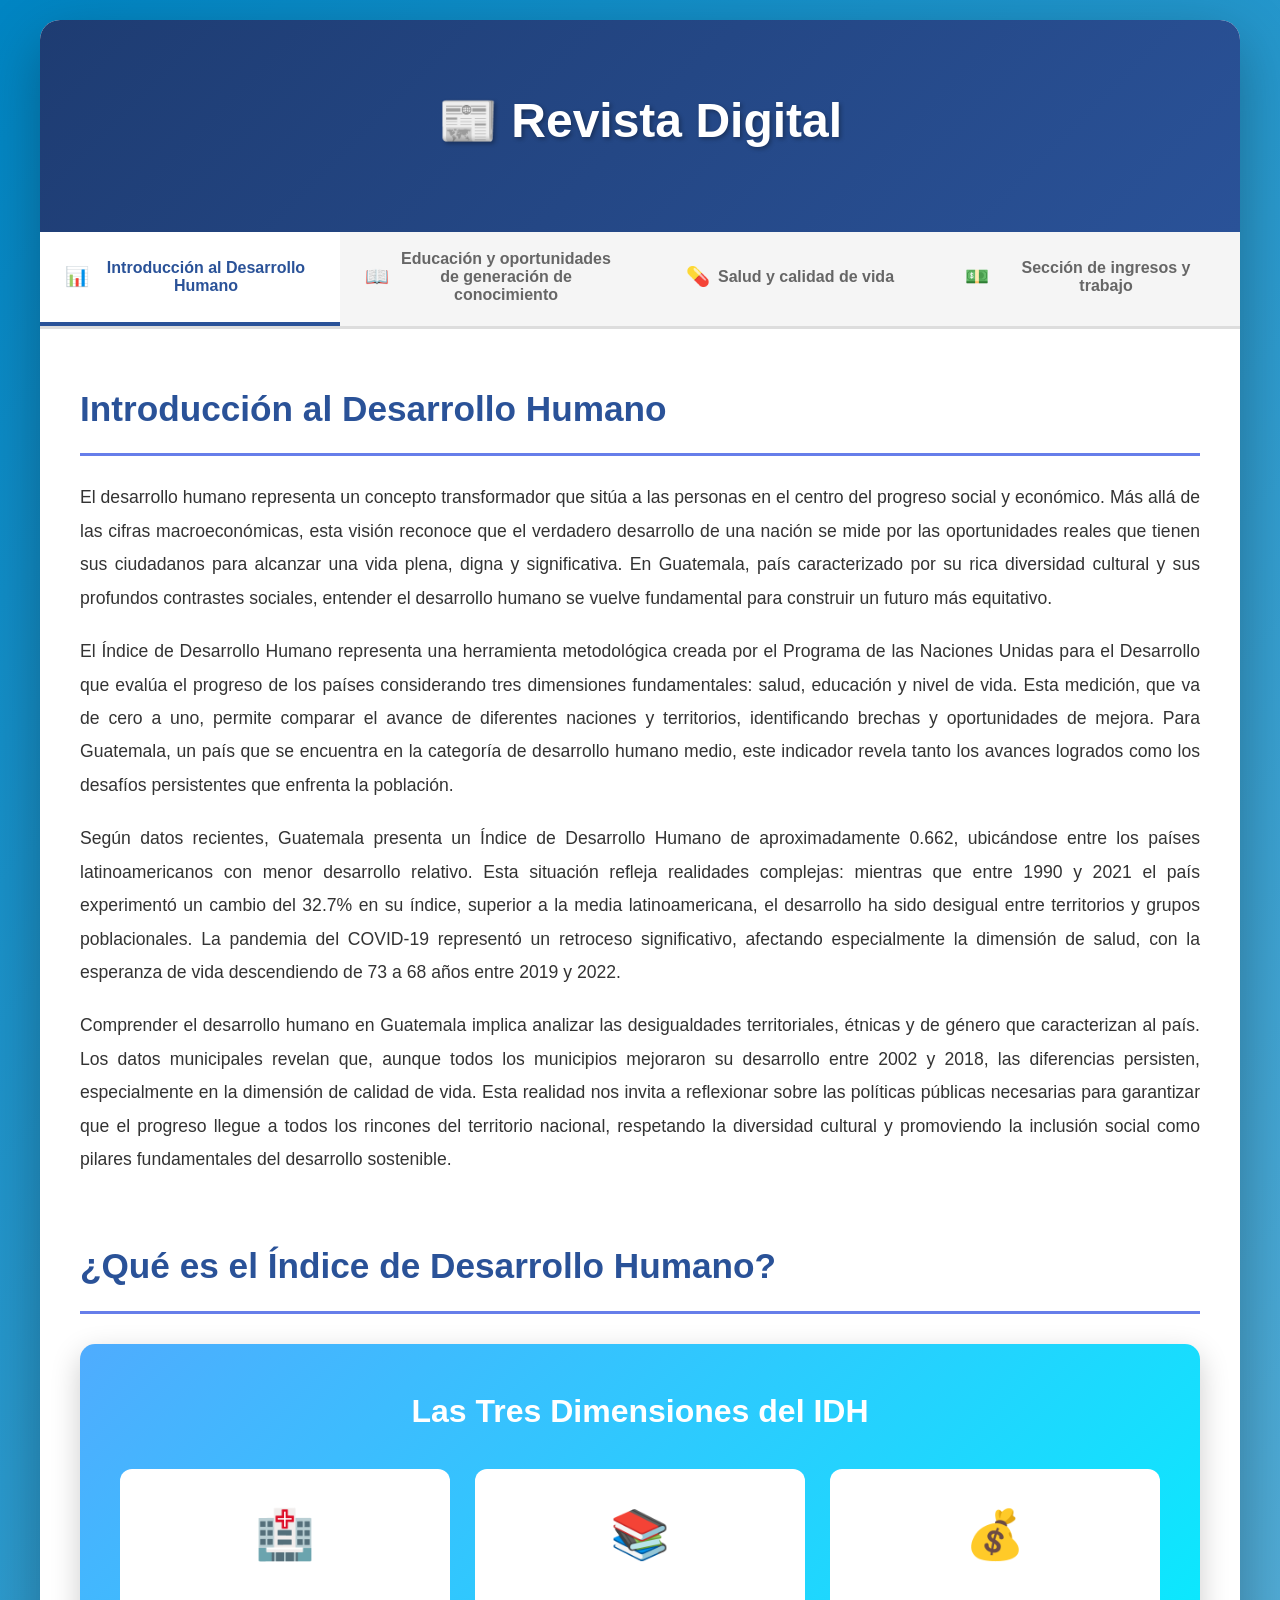
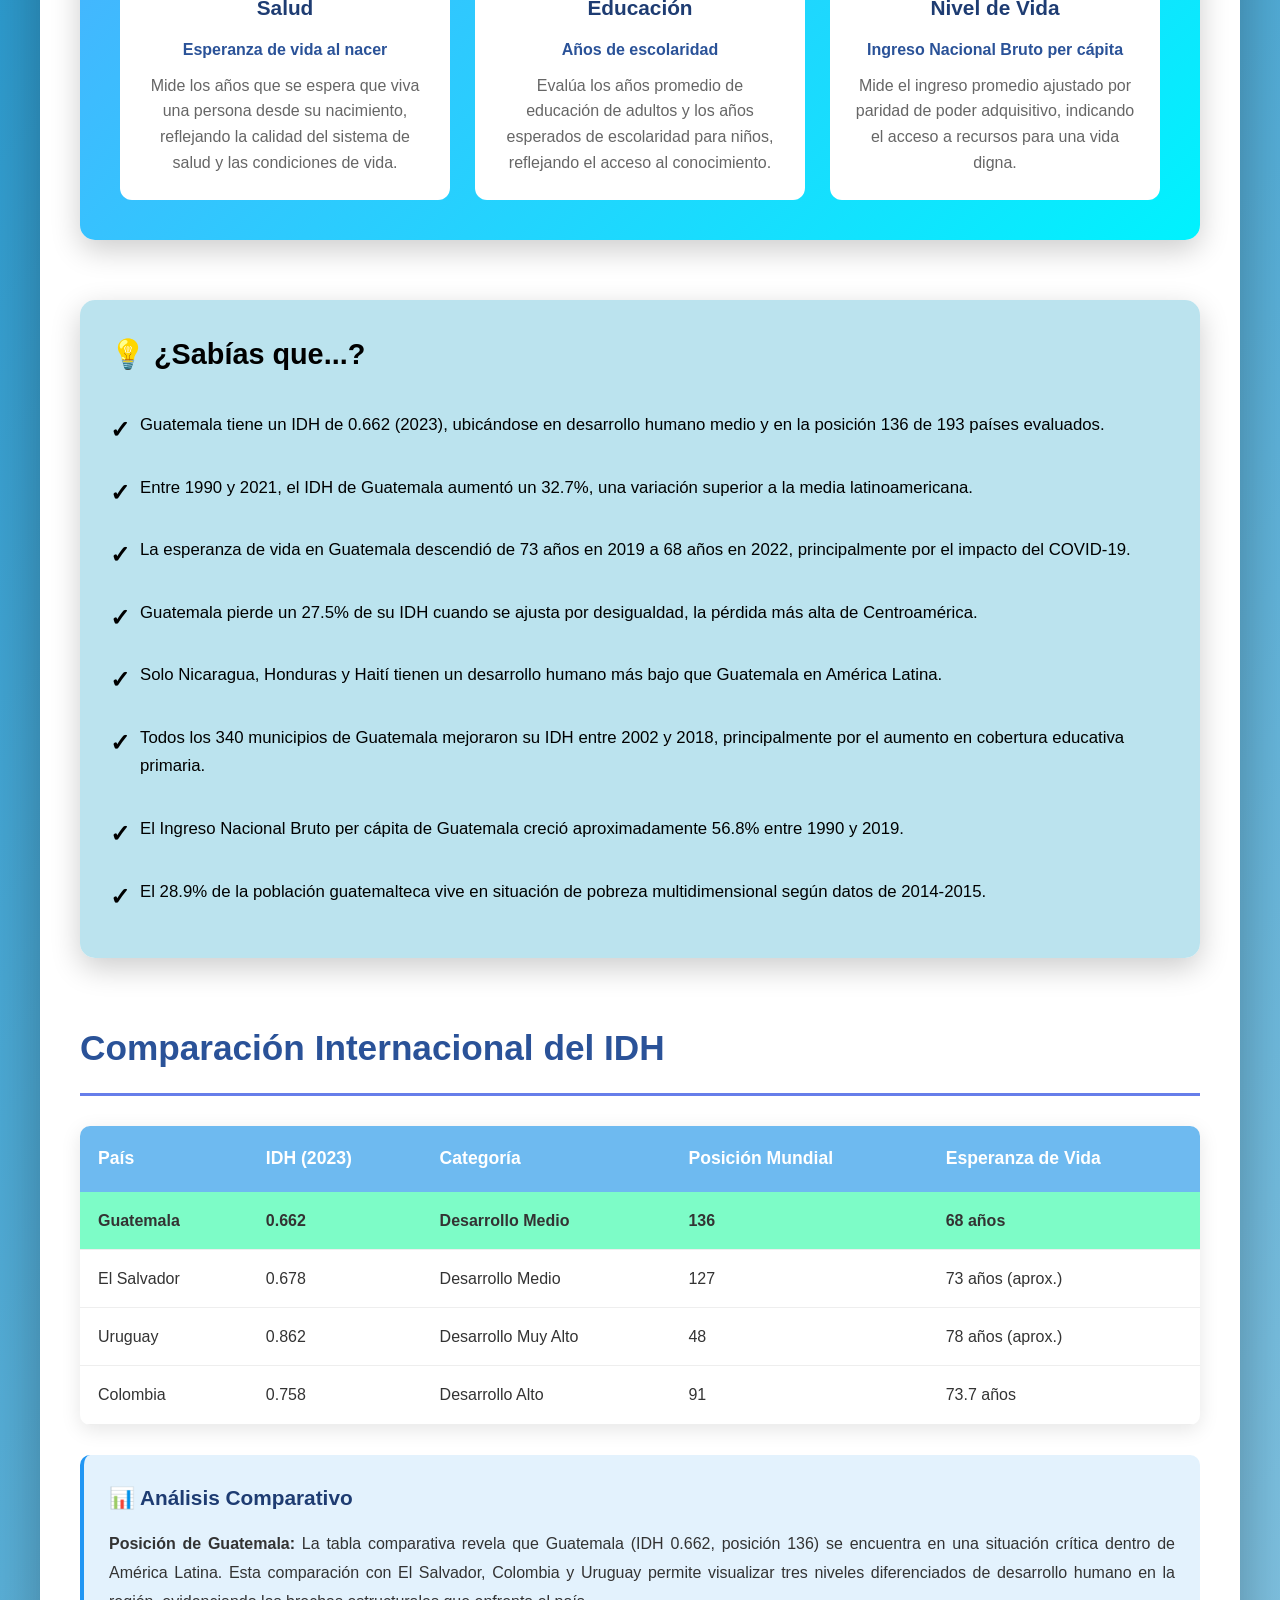
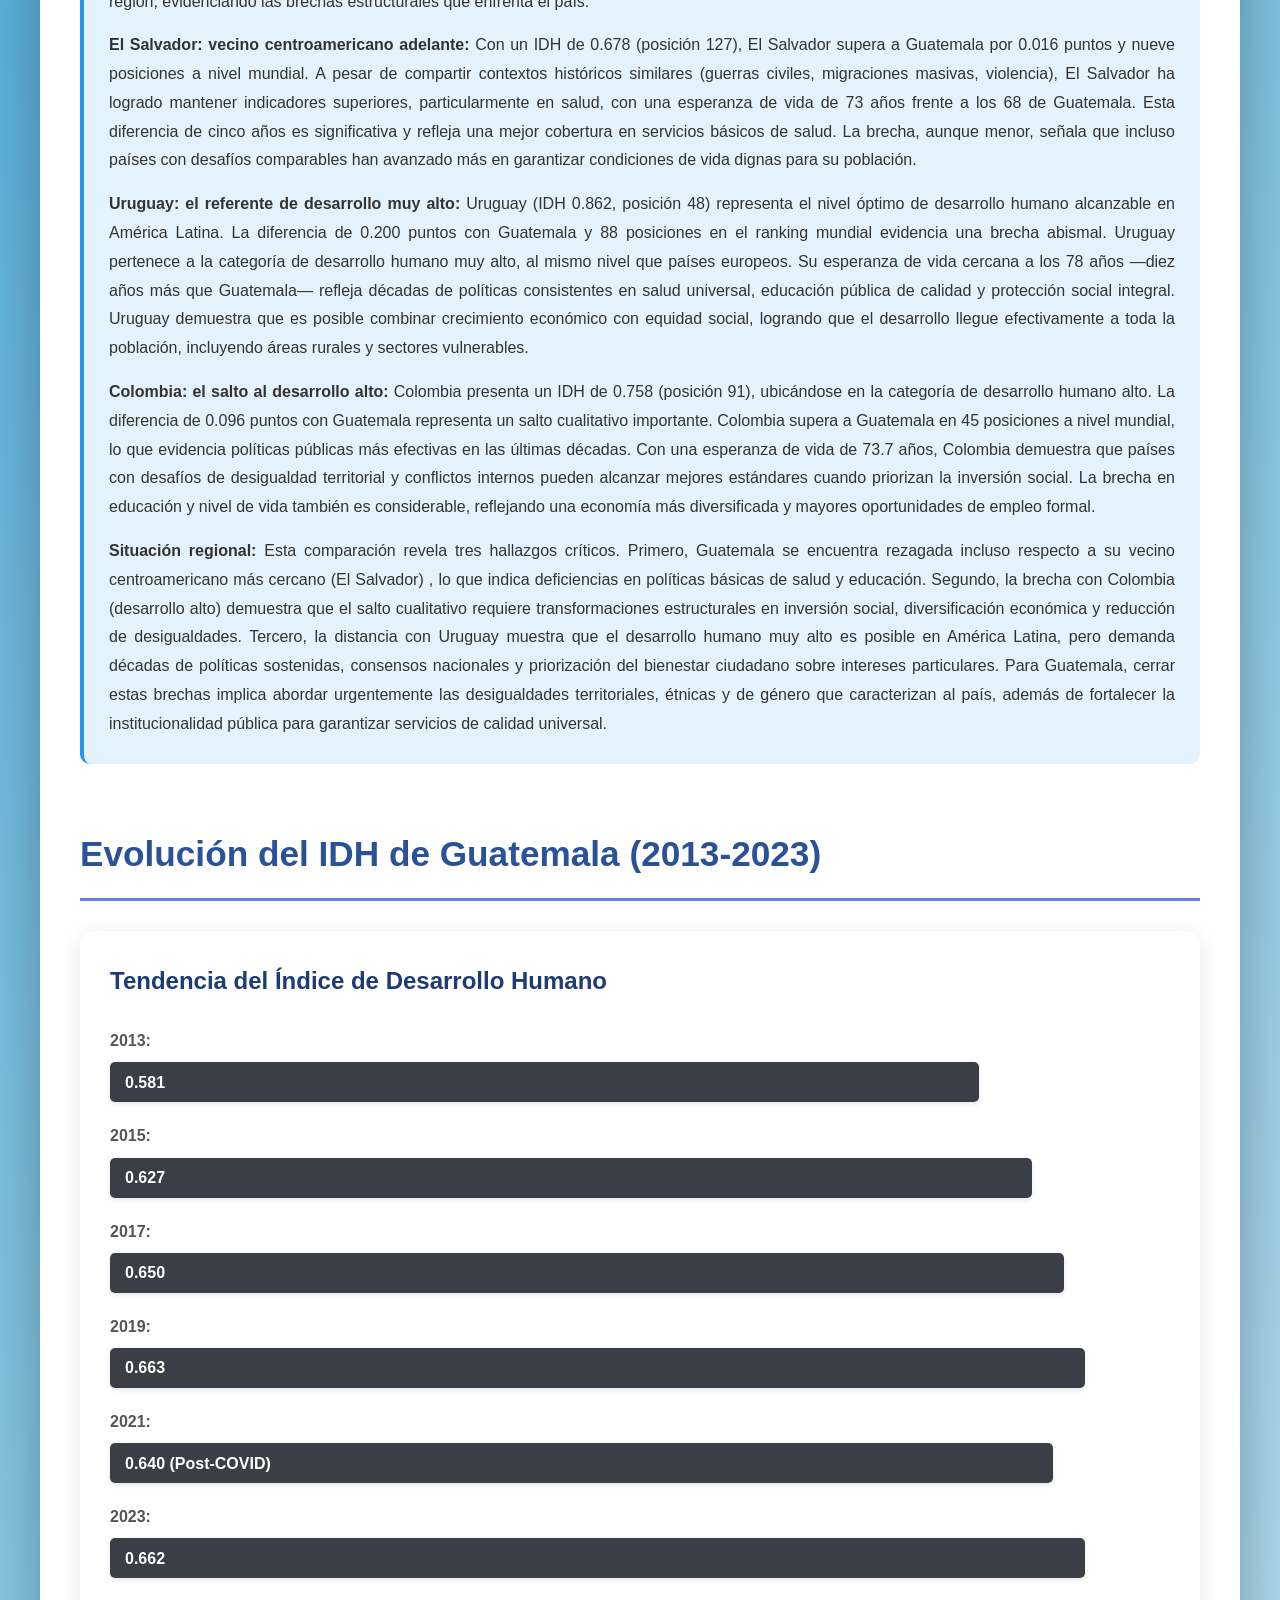
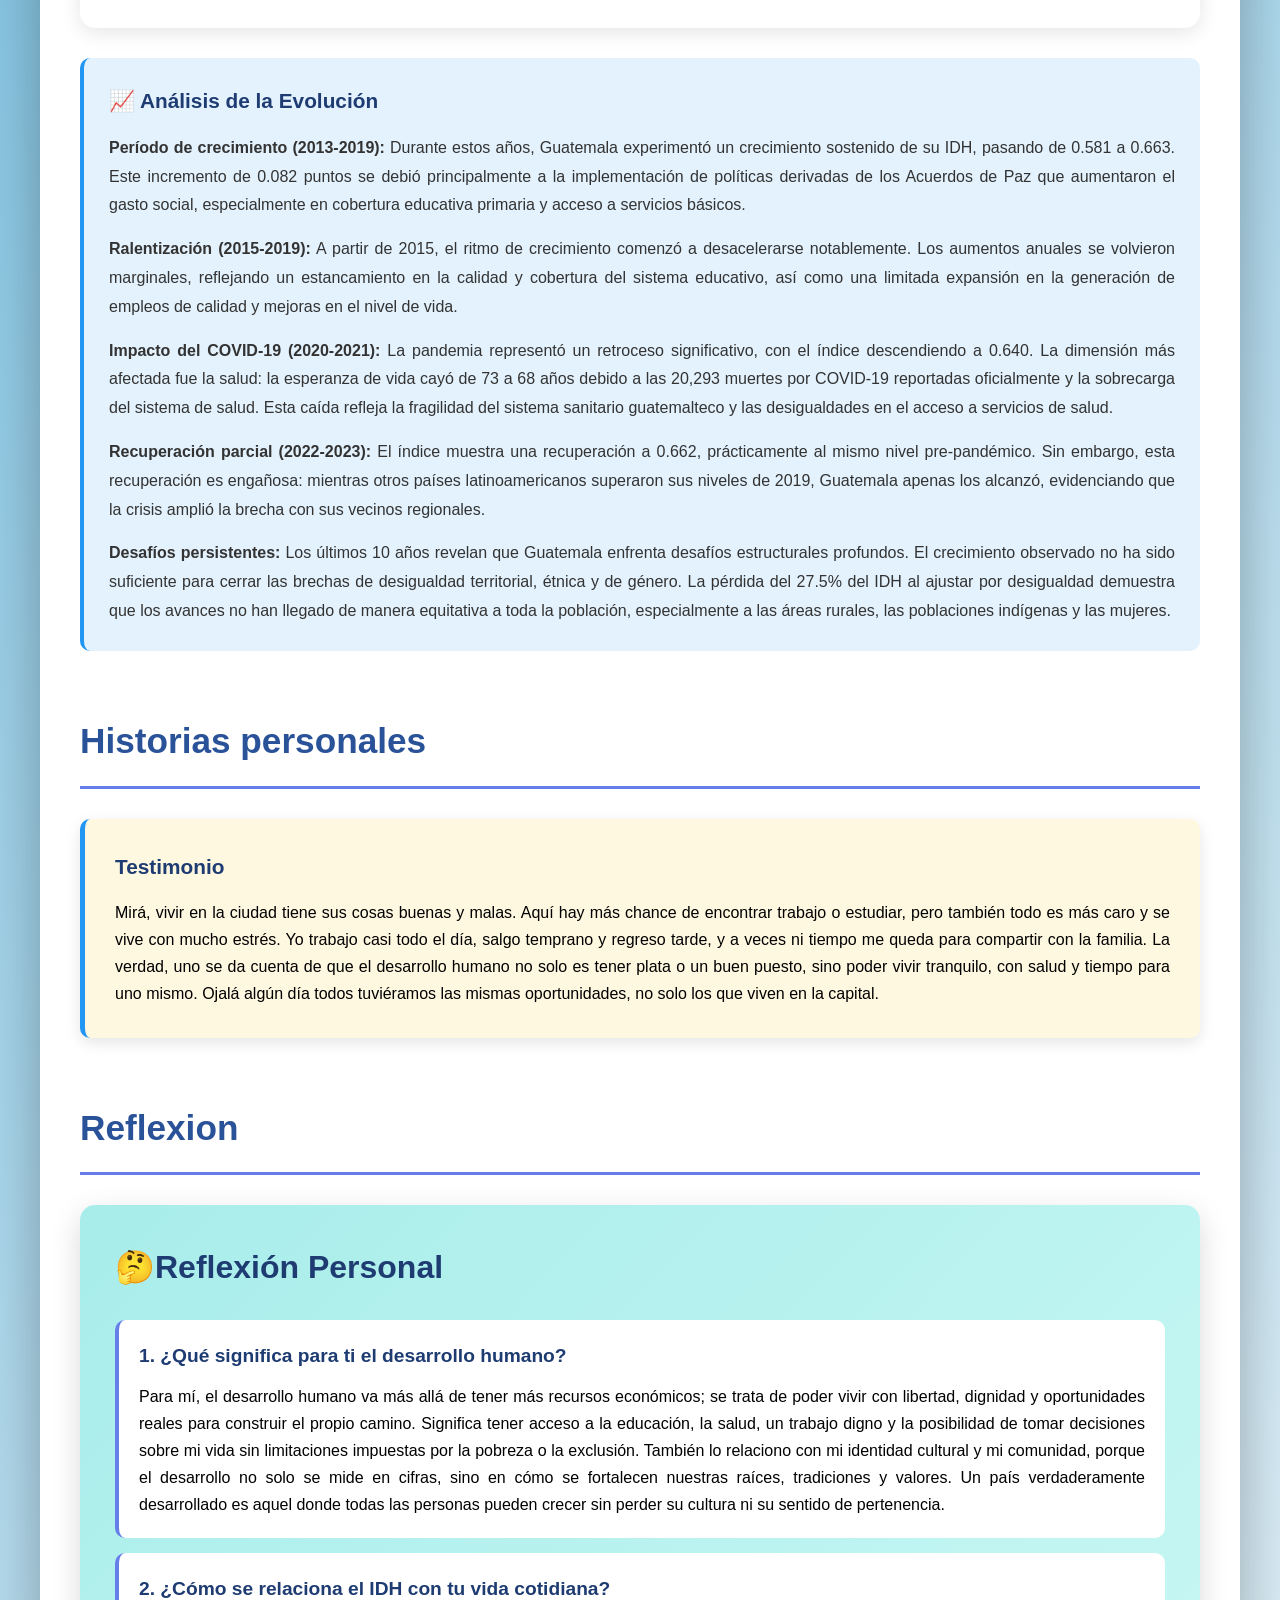
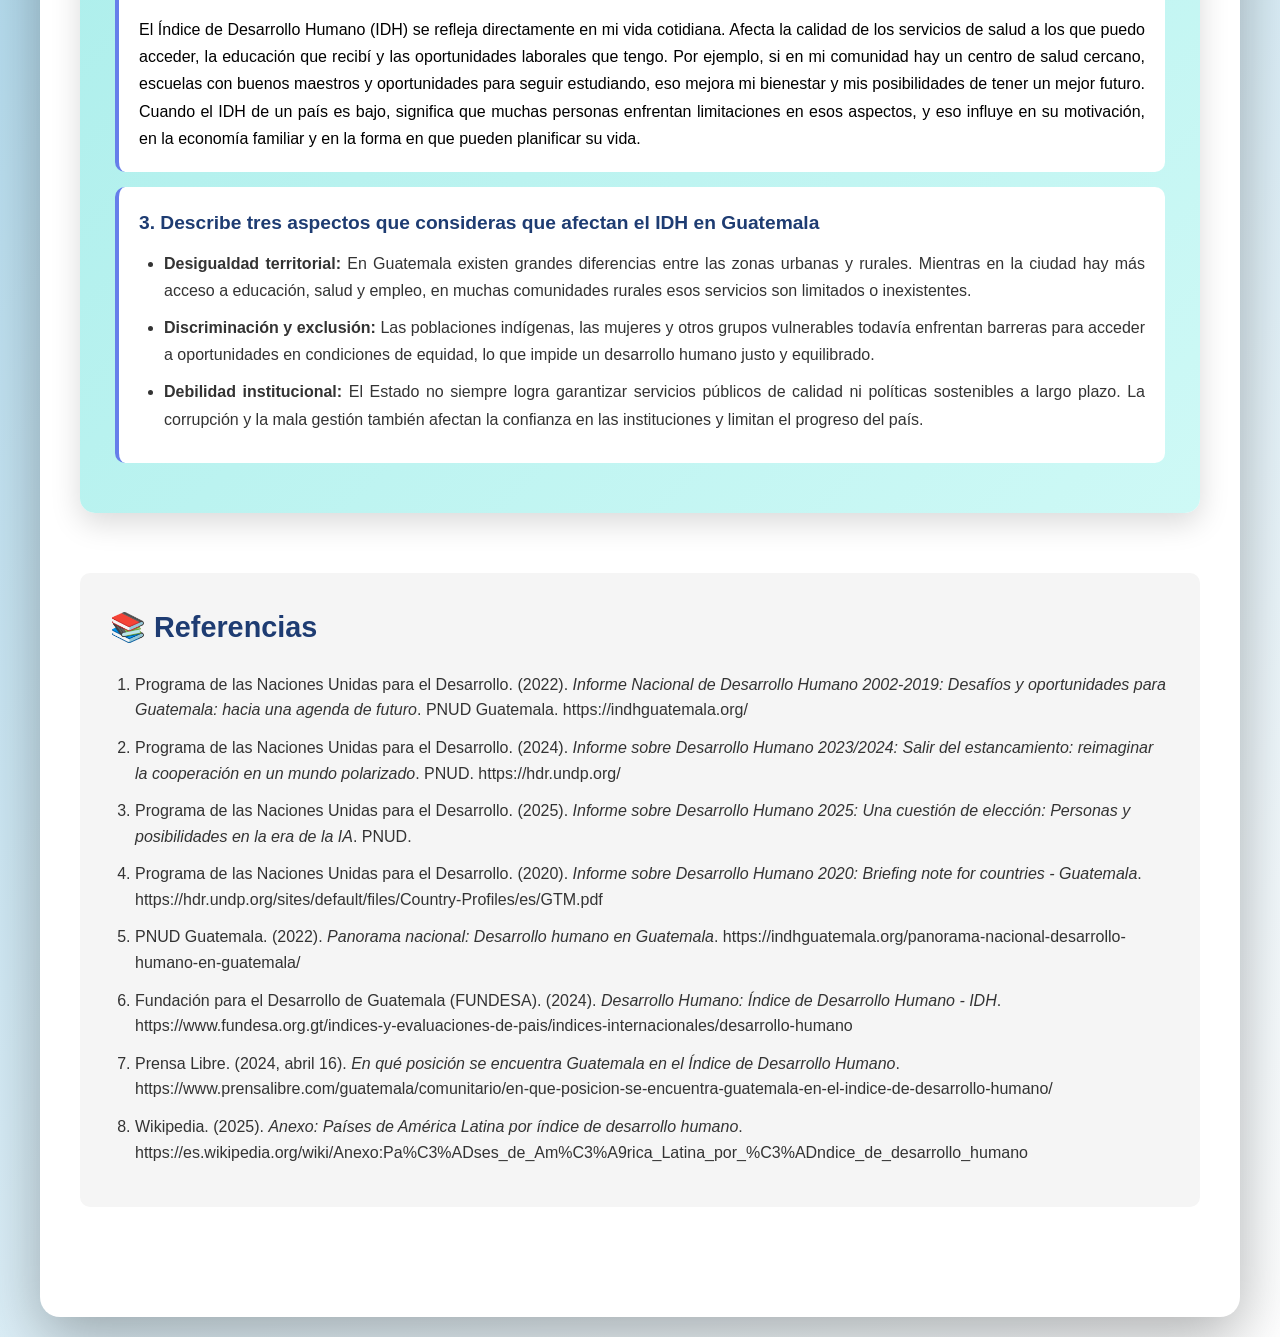
==== commit 8daab7e1: "Final" ====
--- a/index.html
+++ b/index.html
@@ -28,6 +28,10 @@
             <button class="tab-button" onclick="showTab('seccion3', 'seccion3.html')">
                 <span class="tab-icon">💊</span>
                 <span class="tab-text">Salud y calidad de vida</span>
+            </button>
+            <button class="tab-button" onclick="showTab('seccion3', 'seccion3.html')">
+                <span class="tab-icon">💵</span>
+                <span class="tab-text">Sección de ingresos y trabajo</span>
             </button>
         </nav>
 
--- a/style.css
+++ b/style.css
@@ -1110,4 +1110,388 @@
         width: 40px;
         height: 150px !important;
     }
+}
+
+/* ========================================
+   ESTILOS PARA SECCIÓN INGRESOS Y TRABAJO
+   Tonalidad: Azules (coherencia visual)
+   ======================================== */
+
+/* Explicación de Pobreza */
+.pobreza-explicacion {
+    display: grid;
+    grid-template-columns: repeat(auto-fit, minmax(400px, 1fr));
+    gap: 30px;
+    margin: 30px 0;
+}
+
+.pobreza-card {
+    background: linear-gradient(135deg, #f0f9ff 0%, #e0f2fe 100%);
+    padding: 30px;
+    border-radius: 15px;
+    border-left: 5px solid #3b82f6;
+    box-shadow: 0 5px 20px rgba(59, 130, 246, 0.15);
+}
+
+.pobreza-subtitulo {
+    color: #1e40af;
+    font-size: 1.5em;
+    margin-bottom: 15px;
+}
+
+.pobreza-card p {
+    line-height: 1.8;
+    color: #334155;
+    margin-bottom: 15px;
+}
+
+.pobreza-detalles {
+    background: white;
+    padding: 20px;
+    border-radius: 10px;
+    margin-top: 20px;
+}
+
+.pobreza-detalles h4 {
+    color: #1e40af;
+    margin: 15px 0 10px 0;
+    font-size: 1.1em;
+}
+
+.pobreza-detalles ul {
+    margin-left: 20px;
+    line-height: 1.8;
+}
+
+.pobreza-detalles li {
+    margin: 10px 0;
+    color: #475569;
+}
+
+/* Situación Actual - Grid de Tarjetas */
+.situacion-grid {
+    display: grid;
+    grid-template-columns: repeat(auto-fit, minmax(280px, 1fr));
+    gap: 25px;
+    margin: 30px 0;
+}
+
+.situacion-card {
+    background: linear-gradient(135deg, #eff6ff 0%, #dbeafe 100%);
+    padding: 25px;
+    border-radius: 15px;
+    border: 3px solid #3b82f6;
+    box-shadow: 0 5px 15px rgba(59, 130, 246, 0.2);
+    transition: all 0.3s ease;
+}
+
+.situacion-card:hover {
+    transform: translateY(-5px);
+    box-shadow: 0 10px 30px rgba(59, 130, 246, 0.3);
+}
+
+.situacion-card.alerta {
+    background: linear-gradient(135deg, #fffbeb 0%, #fef3c7 100%);
+    border-color: #f59e0b;
+}
+
+.situacion-card.critica {
+    background: linear-gradient(135deg, #fef2f2 0%, #fee2e2 100%);
+    border-color: #dc2626;
+}
+
+.situacion-icon {
+    font-size: 3em;
+    text-align: center;
+    margin-bottom: 15px;
+}
+
+.situacion-titulo {
+    color: #1e40af;
+    font-size: 1.3em;
+    margin-bottom: 15px;
+    text-align: center;
+}
+
+.situacion-dato-grande {
+    font-size: 3em;
+    font-weight: bold;
+    color: #1e40af;
+    text-align: center;
+    margin: 15px 0;
+}
+
+.situacion-card.alerta .situacion-dato-grande {
+    color: #d97706;
+}
+
+.situacion-card.critica .situacion-dato-grande {
+    color: #dc2626;
+}
+
+.situacion-descripcion {
+    text-align: center;
+    color: #475569;
+    font-size: 1.05em;
+    margin-bottom: 15px;
+    line-height: 1.6;
+}
+
+.situacion-desglose {
+    background: white;
+    padding: 15px;
+    border-radius: 8px;
+    margin: 15px 0;
+    list-style: none;
+}
+
+.situacion-desglose li {
+    padding: 8px 0;
+    border-bottom: 1px solid #e5e7eb;
+    color: #475569;
+}
+
+.situacion-desglose li:last-child {
+    border-bottom: none;
+}
+
+.situacion-fuente {
+    font-size: 0.85em;
+    color: #64748b;
+    font-style: italic;
+    margin-top: 15px;
+    text-align: center;
+}
+
+/* Reflexión Económica */
+.reflexion-economica {
+    margin: 30px 0;
+}
+
+.reflexion-intro {
+    font-size: 1.1em;
+    line-height: 1.9;
+    color: #334155;
+    margin-bottom: 30px;
+    padding: 25px;
+    background: linear-gradient(135deg, #f0f9ff 0%, #e0f2fe 100%);
+    border-radius: 12px;
+    border-left: 5px solid #3b82f6;
+}
+
+.razon-card {
+    background: linear-gradient(135deg, #eff6ff 0%, #dbeafe 100%);
+    padding: 25px;
+    border-radius: 12px;
+    margin-bottom: 20px;
+    border-left: 5px solid #2563eb;
+    box-shadow: 0 3px 10px rgba(59, 130, 246, 0.1);
+    transition: all 0.3s ease;
+}
+
+.razon-card:hover {
+    transform: translateX(5px);
+    box-shadow: 0 5px 20px rgba(59, 130, 246, 0.2);
+}
+
+.razon-titulo {
+    color: #1e40af;
+    font-size: 1.3em;
+    margin-bottom: 15px;
+}
+
+.razon-card p {
+    line-height: 1.8;
+    color: #334155;
+}
+
+/* Mapa de Pobreza por Departamento */
+.mapa-pobreza-grid {
+    display: flex;
+    flex-direction: column;
+    gap: 15px;
+    margin: 20px 0;
+}
+
+.departamento-item {
+    display: flex;
+    align-items: center;
+    gap: 15px;
+    padding: 12px;
+    background: white;
+    border-radius: 8px;
+    transition: all 0.3s ease;
+}
+
+.departamento-item:hover {
+    transform: translateX(5px);
+    box-shadow: 0 4px 12px rgba(0, 0, 0, 0.1);
+}
+
+.dept-nombre {
+    min-width: 150px;
+    font-weight: 600;
+    color: #1e40af;
+}
+
+.dept-barra {
+    height: 35px;
+    background: linear-gradient(90deg, #dc2626 0%, #ef4444 100%);
+    border-radius: 5px;
+    display: flex;
+    align-items: center;
+    justify-content: flex-end;
+    padding-right: 12px;
+    color: white;
+    font-weight: bold;
+    transition: width 1s ease;
+}
+
+.departamento-item.critico .dept-barra {
+    background: linear-gradient(90deg, #dc2626 0%, #b91c1c 100%);
+}
+
+.departamento-item.alerta .dept-barra {
+    background: linear-gradient(90deg, #f59e0b 0%, #d97706 100%);
+}
+
+.departamento-item.medio .dept-barra {
+    background: linear-gradient(90deg, #eab308 0%, #ca8a04 100%);
+}
+
+.departamento-item.bajo .dept-barra {
+    background: linear-gradient(90deg, #10b981 0%, #059669 100%);
+}
+
+/* Brecha de Género */
+.genero-comparacion {
+    display: grid;
+    grid-template-columns: repeat(auto-fit, minmax(300px, 1fr));
+    gap: 30px;
+    margin: 30px 0;
+}
+
+.genero-seccion {
+    background: white;
+    padding: 25px;
+    border-radius: 12px;
+    box-shadow: 0 4px 10px rgba(0, 0, 0, 0.1);
+}
+
+.genero-subtitulo {
+    color: #1e40af;
+    font-size: 1.3em;
+    margin-bottom: 20px;
+    text-align: center;
+}
+
+.genero-barras {
+    margin: 20px 0;
+}
+
+.genero-item {
+    margin-bottom: 20px;
+}
+
+.genero-label {
+    display: block;
+    margin-bottom: 8px;
+    font-weight: 600;
+    color: #475569;
+}
+
+.genero-barra-fondo {
+    background: #e5e7eb;
+    height: 40px;
+    border-radius: 8px;
+    overflow: hidden;
+}
+
+.genero-barra {
+    height: 100%;
+    display: flex;
+    align-items: center;
+    justify-content: flex-end;
+    padding-right: 12px;
+    color: white;
+    font-weight: bold;
+    transition: width 1s ease;
+}
+
+.genero-barra.hombre {
+    background: linear-gradient(90deg, #3b82f6 0%, #2563eb 100%);
+}
+
+.genero-barra.mujer {
+    background: linear-gradient(90deg, #ec4899 0%, #db2777 100%);
+}
+
+.genero-barra.hombre-informal {
+    background: linear-gradient(90deg, #6366f1 0%, #4f46e5 100%);
+}
+
+.genero-barra.mujer-informal {
+    background: linear-gradient(90deg, #f43f5e 0%, #e11d48 100%);
+}
+
+.genero-brecha {
+    margin-top: 15px;
+    padding: 12px;
+    background: linear-gradient(135deg, #fef2f2 0%, #fee2e2 100%);
+    border-radius: 8px;
+    text-align: center;
+    color: #991b1b;
+    border: 2px solid #fecaca;
+}
+
+/* Responsive */
+@media (max-width: 768px) {
+    .pobreza-explicacion {
+        grid-template-columns: 1fr;
+    }
+    
+    .situacion-grid {
+        grid-template-columns: 1fr;
+    }
+    
+    .genero-comparacion {
+        grid-template-columns: 1fr;
+    }
+    
+    .dept-nombre {
+        min-width: 100px;
+        font-size: 0.9em;
+    }
+    
+    .dept-barra {
+        height: 30px;
+        font-size: 0.9em;
+    }
+    
+    .razon-card {
+        padding: 20px;
+    }
+}
+
+@media (max-width: 480px) {
+    .pobreza-card {
+        padding: 20px;
+    }
+    
+    .situacion-card {
+        padding: 20px;
+    }
+    
+    .situacion-dato-grande {
+        font-size: 2.5em;
+    }
+    
+    .genero-seccion {
+        padding: 20px;
+    }
+    
+    .dept-nombre {
+        min-width: 80px;
+        font-size: 0.85em;
+    }
 }
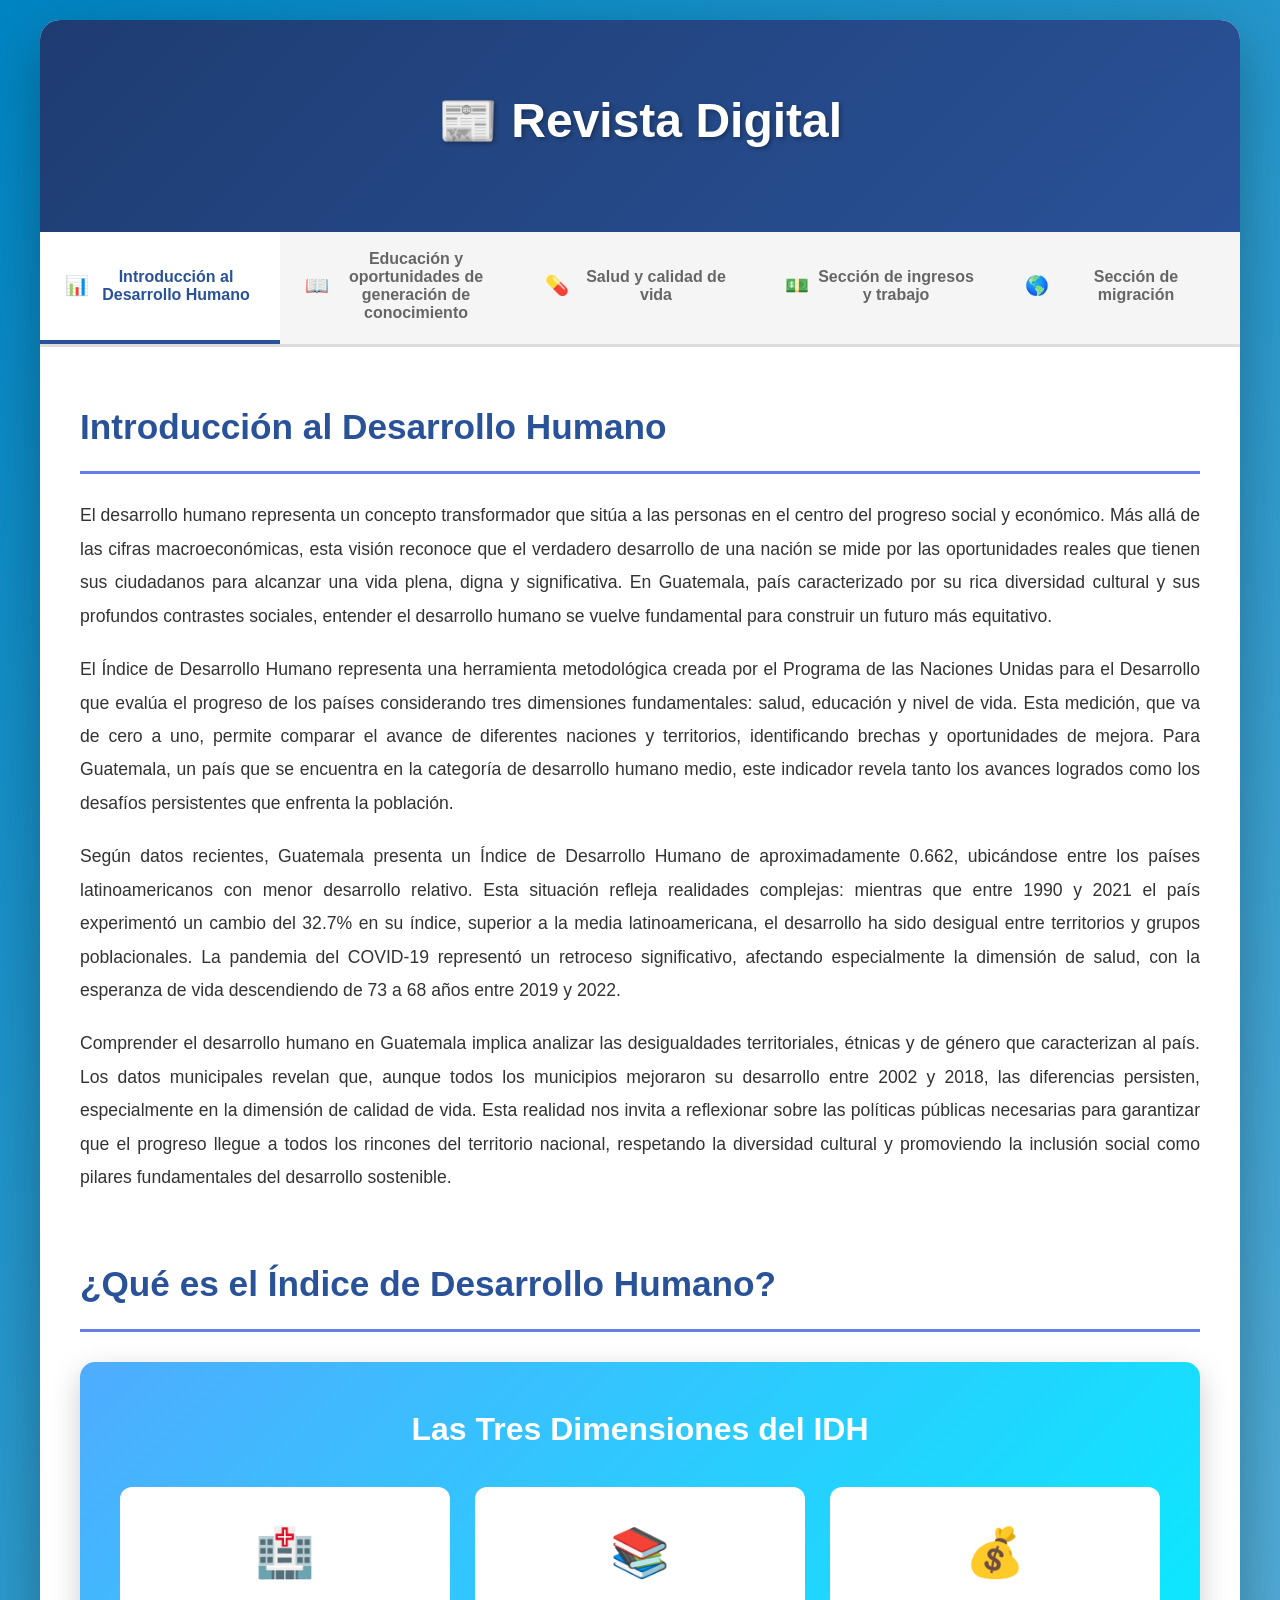
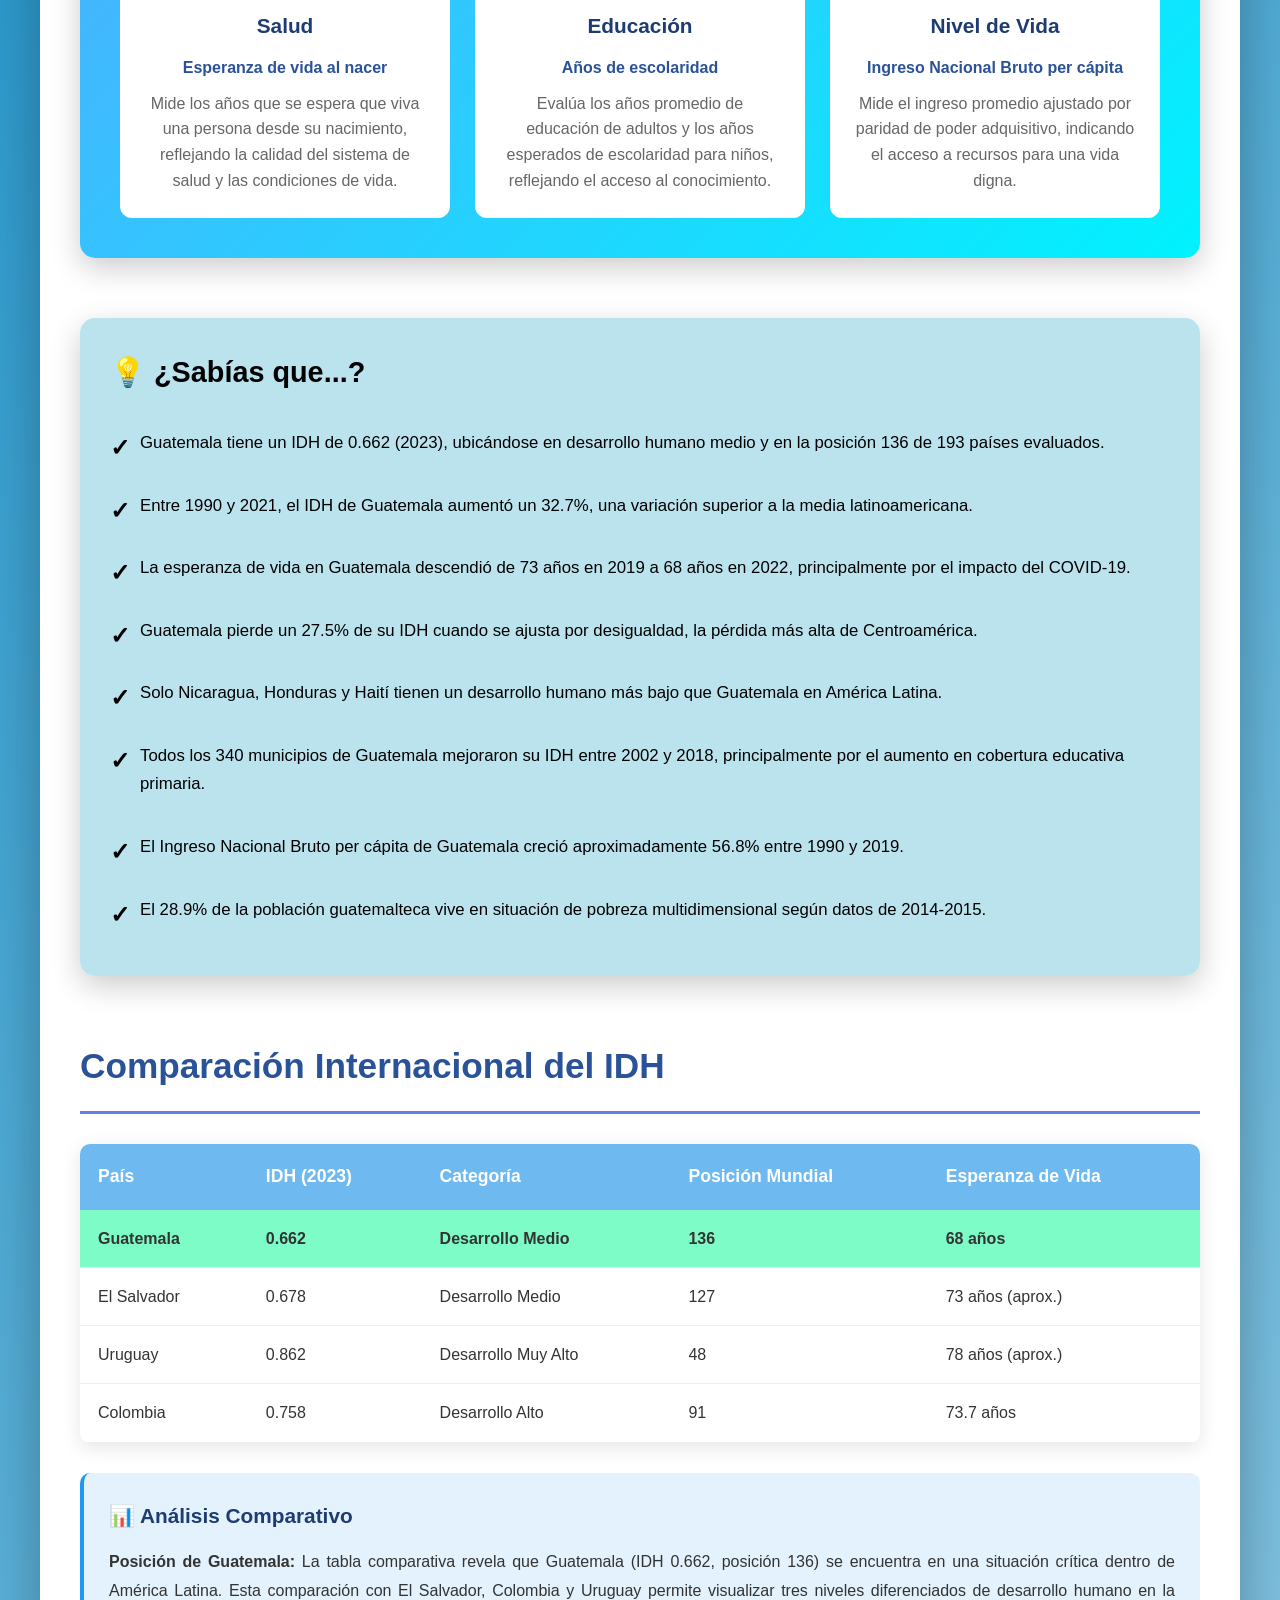
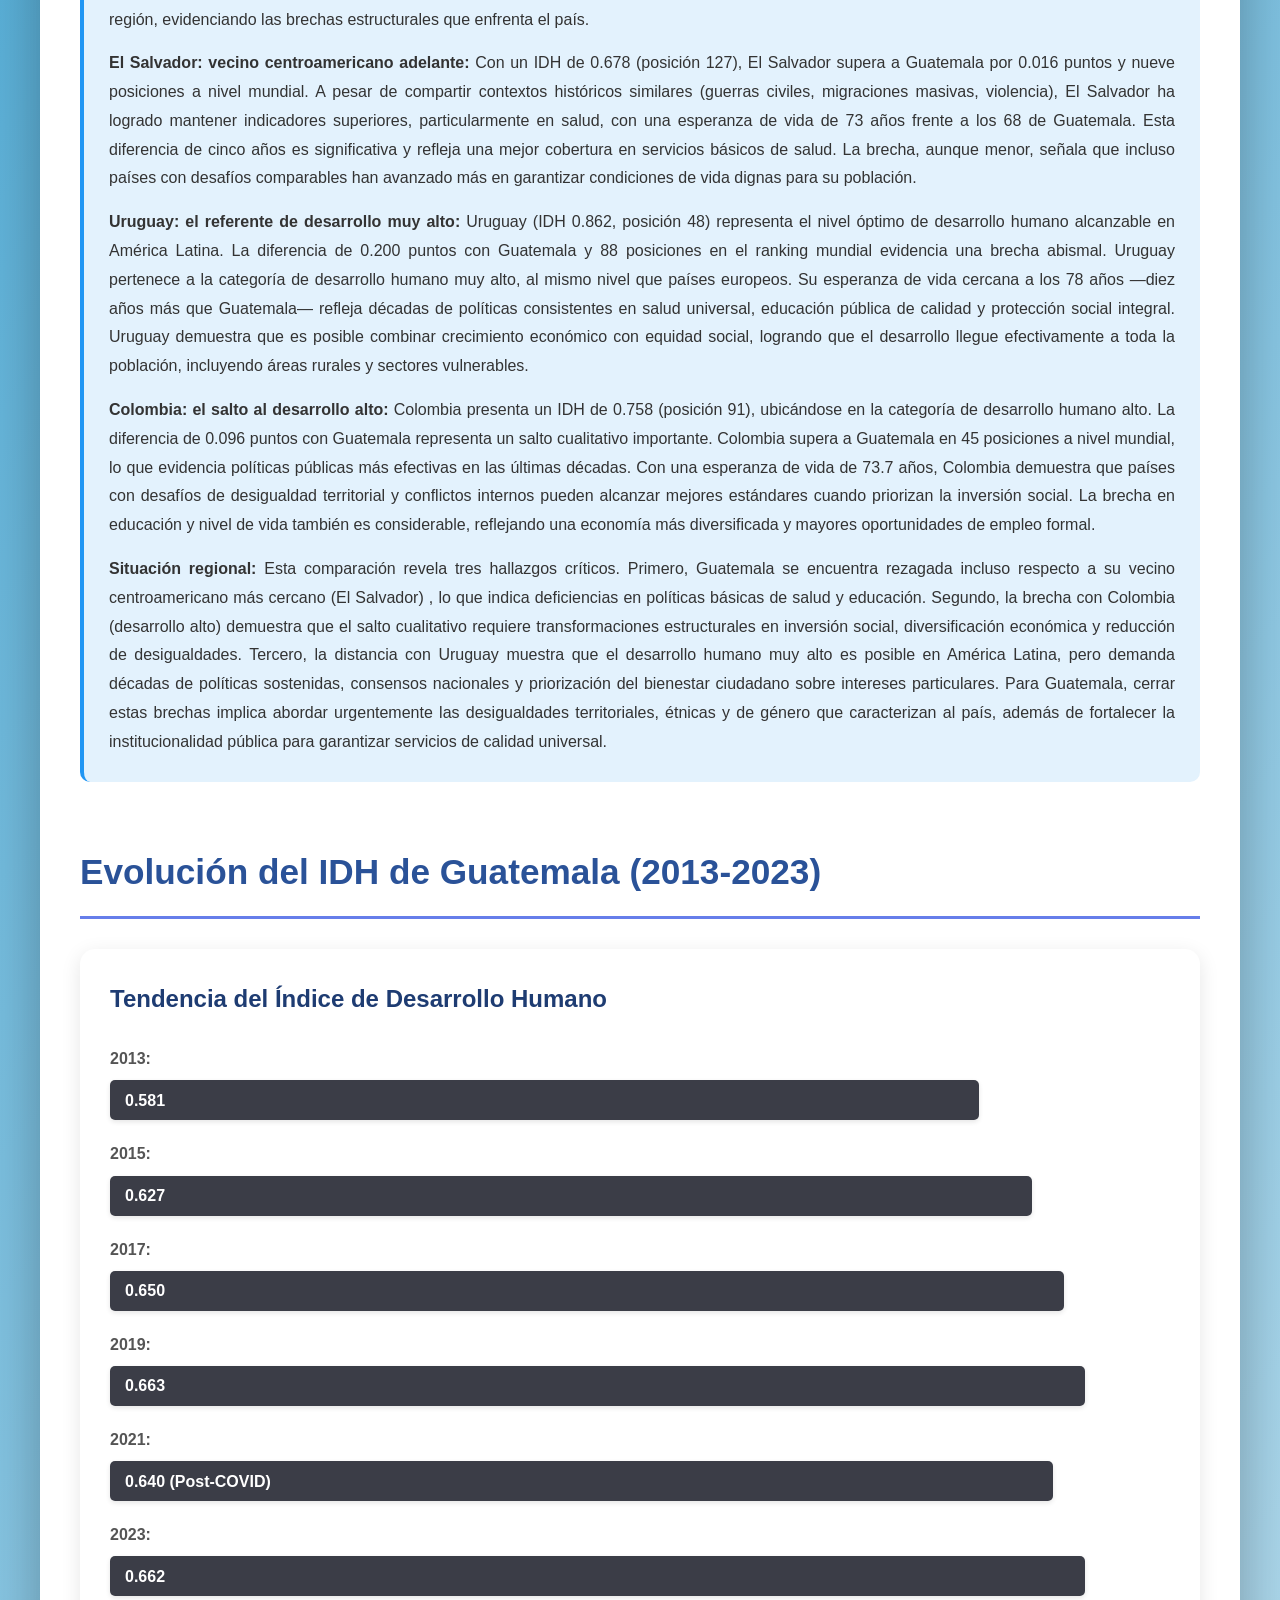
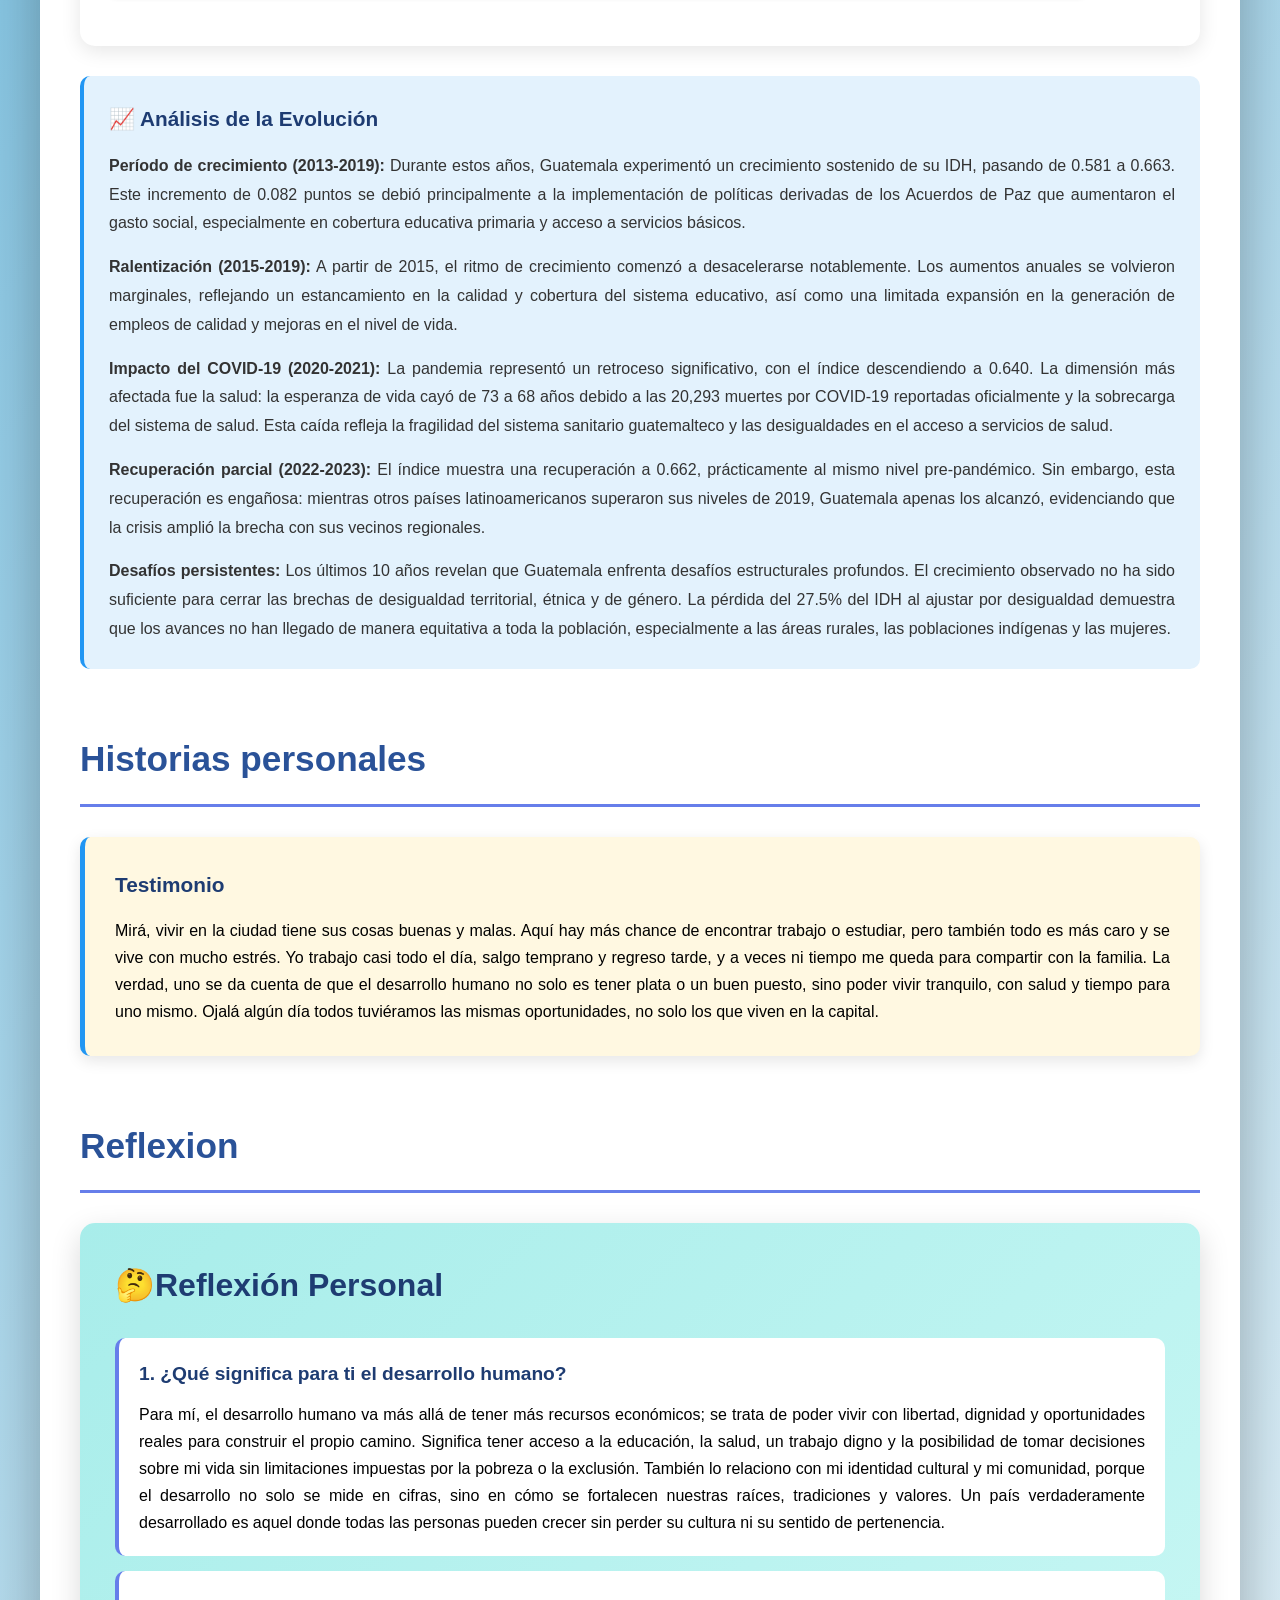
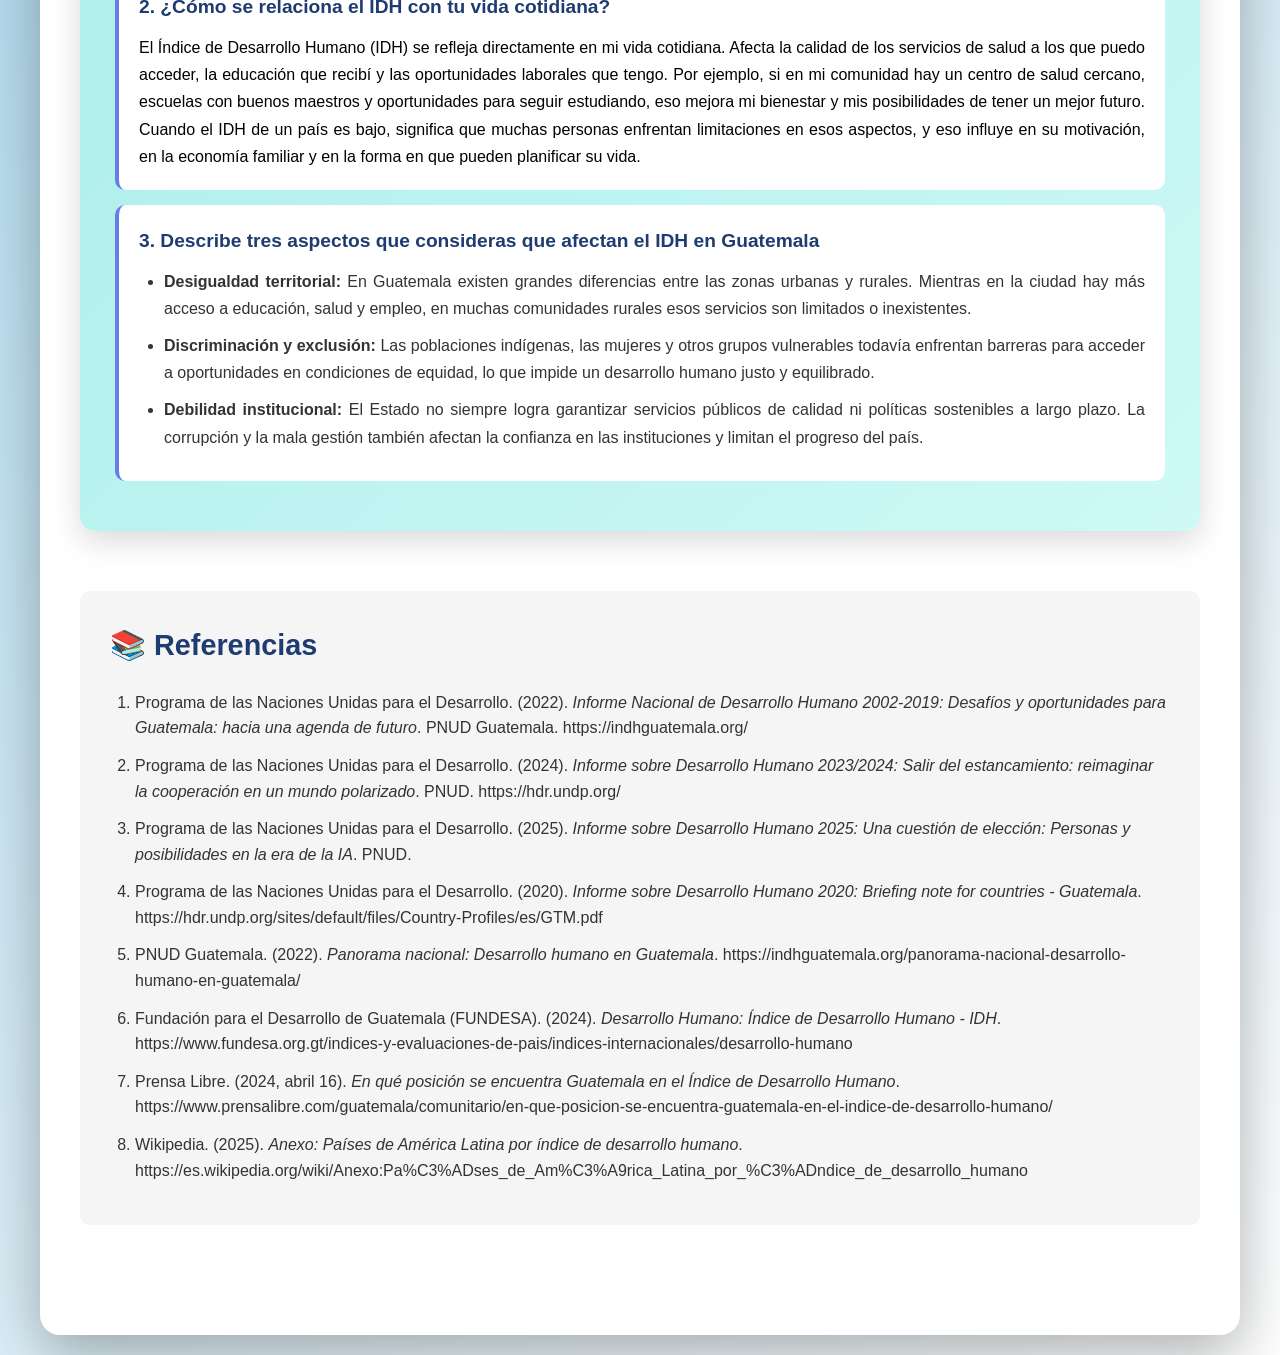
==== commit 25e1ca29: "Final" ====
--- a/index.html
+++ b/index.html
@@ -29,9 +29,13 @@
                 <span class="tab-icon">💊</span>
                 <span class="tab-text">Salud y calidad de vida</span>
             </button>
-            <button class="tab-button" onclick="showTab('seccion3', 'seccion3.html')">
+            <button class="tab-button" onclick="showTab('seccion4', 'seccion4.html')">
                 <span class="tab-icon">💵</span>
                 <span class="tab-text">Sección de ingresos y trabajo</span>
+            </button>
+            <button class="tab-button" onclick="showTab('seccion5', 'seccion5.html')">
+                <span class="tab-icon">🌎</span>
+                <span class="tab-text">Sección de migración</span>
             </button>
         </nav>
 
--- a/style.css
+++ b/style.css
@@ -1494,4 +1494,536 @@
         min-width: 80px;
         font-size: 0.85em;
     }
+}
+
+/* ========================================
+   ESTILOS PARA SECCIÓN MIGRACIÓN
+   Tonalidad: Azules (coherencia visual)
+   ======================================== */
+
+/* Causas de Migración */
+.causas-migracion {
+    display: grid;
+    grid-template-columns: repeat(auto-fit, minmax(350px, 1fr));
+    gap: 25px;
+    margin: 30px 0;
+}
+
+.causa-card {
+    background: linear-gradient(135deg, #f0f9ff 0%, #e0f2fe 100%);
+    padding: 25px;
+    border-radius: 15px;
+    border-left: 5px solid #3b82f6;
+    box-shadow: 0 5px 15px rgba(59, 130, 246, 0.15);
+    transition: all 0.3s ease;
+}
+
+.causa-card:hover {
+    transform: translateY(-5px);
+    box-shadow: 0 10px 25px rgba(59, 130, 246, 0.25);
+}
+
+.causa-icon {
+    font-size: 3em;
+    text-align: center;
+    margin-bottom: 15px;
+}
+
+.causa-titulo {
+    color: #1e40af;
+    font-size: 1.3em;
+    margin-bottom: 15px;
+}
+
+.causa-descripcion {
+    line-height: 1.8;
+    color: #334155;
+}
+
+/* Estadísticas de Migración */
+.migracion-stats-grid {
+    display: grid;
+    grid-template-columns: repeat(auto-fit, minmax(250px, 1fr));
+    gap: 20px;
+    margin: 30px 0;
+}
+
+.stat-card {
+    background: linear-gradient(135deg, #eff6ff 0%, #dbeafe 100%);
+    padding: 25px;
+    border-radius: 15px;
+    text-align: center;
+    border: 3px solid #3b82f6;
+    box-shadow: 0 5px 15px rgba(59, 130, 246, 0.15);
+    transition: all 0.3s ease;
+}
+
+.stat-card:hover {
+    transform: scale(1.05);
+    box-shadow: 0 10px 25px rgba(59, 130, 246, 0.25);
+}
+
+.stat-card.genero-masculino {
+    border-color: #3b82f6;
+    background: linear-gradient(135deg, #dbeafe 0%, #bfdbfe 100%);
+}
+
+.stat-card.genero-femenino {
+    border-color: #ec4899;
+    background: linear-gradient(135deg, #fce7f3 0%, #fbcfe8 100%);
+}
+
+.stat-card.alerta-nna {
+    border-color: #f59e0b;
+    background: linear-gradient(135deg, #fef3c7 0%, #fde68a 100%);
+}
+
+.stat-icon {
+    font-size: 3em;
+    margin-bottom: 10px;
+}
+
+.stat-valor {
+    font-size: 2.5em;
+    font-weight: bold;
+    color: #1e40af;
+    margin: 10px 0;
+}
+
+.stat-card.genero-femenino .stat-valor {
+    color: #be185d;
+}
+
+.stat-card.alerta-nna .stat-valor {
+    color: #d97706;
+}
+
+.stat-label {
+    font-size: 1.1em;
+    font-weight: 600;
+    color: #475569;
+    margin: 10px 0;
+}
+
+.stat-detalle {
+    font-size: 0.9em;
+    color: #64748b;
+    line-height: 1.6;
+    margin-top: 10px;
+}
+
+/* Retorno al Hogar - Reflexión */
+.retorno-reflexion {
+    background: linear-gradient(135deg, #f0f9ff 0%, #e0f2fe 100%);
+    padding: 30px;
+    border-radius: 15px;
+    margin: 30px 0;
+    box-shadow: 0 5px 20px rgba(59, 130, 246, 0.15);
+}
+
+.retorno-subtitulo {
+    color: #1e40af;
+    font-size: 1.5em;
+    margin-bottom: 20px;
+    text-align: center;
+}
+
+.retorno-imagenes {
+    display: grid;
+    grid-template-columns: repeat(auto-fit, minmax(350px, 1fr));
+    gap: 25px;
+    margin-top: 20px;
+}
+
+.imagen-card {
+    background: white;
+    padding: 25px;
+    border-radius: 12px;
+    box-shadow: 0 4px 10px rgba(0, 0, 0, 0.1);
+}
+
+.imagen-card h4 {
+    color: #1e40af;
+    margin-bottom: 15px;
+    font-size: 1.2em;
+}
+
+.imagen-card.positiva {
+    border-left: 5px solid #10b981;
+}
+
+.imagen-card.negativa {
+    border-left: 5px solid #dc2626;
+}
+
+.imagen-card ul {
+    list-style: none;
+    padding: 0;
+}
+
+.imagen-card.positiva li {
+    padding: 10px 0 10px 30px;
+    position: relative;
+    line-height: 1.6;
+    color: #334155;
+}
+
+.imagen-card.positiva li:before {
+    content: "✓";
+    position: absolute;
+    left: 0;
+    color: #10b981;
+    font-weight: bold;
+    font-size: 1.3em;
+}
+
+.imagen-card.negativa li {
+    padding: 10px 0 10px 30px;
+    position: relative;
+    line-height: 1.6;
+    color: #334155;
+}
+
+.imagen-card.negativa li:before {
+    content: "✗";
+    position: absolute;
+    left: 0;
+    color: #dc2626;
+    font-weight: bold;
+    font-size: 1.3em;
+}
+
+/* Dificultades del Retorno */
+.dificultades-retorno {
+    margin: 40px 0;
+}
+
+.dificultad-item {
+    display: flex;
+    gap: 20px;
+    background: linear-gradient(135deg, #f0f9ff 0%, #e0f2fe 100%);
+    padding: 25px;
+    border-radius: 12px;
+    margin-bottom: 20px;
+    border-left: 5px solid #3b82f6;
+    box-shadow: 0 4px 10px rgba(59, 130, 246, 0.1);
+    transition: all 0.3s ease;
+}
+
+.dificultad-item:hover {
+    transform: translateX(5px);
+    box-shadow: 0 6px 15px rgba(59, 130, 246, 0.2);
+}
+
+.dificultad-numero {
+    flex-shrink: 0;
+    width: 50px;
+    height: 50px;
+    background: linear-gradient(135deg, #3b82f6 0%, #2563eb 100%);
+    color: white;
+    border-radius: 50%;
+    display: flex;
+    align-items: center;
+    justify-content: center;
+    font-size: 1.5em;
+    font-weight: bold;
+}
+
+.dificultad-contenido h4 {
+    color: #1e40af;
+    margin-bottom: 10px;
+    font-size: 1.2em;
+}
+
+.dificultad-contenido p {
+    line-height: 1.8;
+    color: #334155;
+}
+
+/* Plan Retorno al Hogar */
+.plan-retorno-explicacion {
+    margin: 30px 0;
+}
+
+.plan-intro {
+    background: linear-gradient(135deg, #eff6ff 0%, #dbeafe 100%);
+    padding: 25px;
+    border-radius: 12px;
+    border-left: 5px solid #3b82f6;
+    margin-bottom: 30px;
+}
+
+.plan-intro p {
+    line-height: 1.8;
+    color: #334155;
+}
+
+.plan-fases {
+    display: grid;
+    grid-template-columns: repeat(auto-fit, minmax(300px, 1fr));
+    gap: 25px;
+    margin: 30px 0;
+}
+
+.fase-card {
+    background: white;
+    padding: 25px;
+    border-radius: 12px;
+    box-shadow: 0 5px 15px rgba(0, 0, 0, 0.1);
+    border-top: 5px solid #3b82f6;
+    transition: all 0.3s ease;
+}
+
+.fase-card:hover {
+    transform: translateY(-5px);
+    box-shadow: 0 10px 25px rgba(0, 0, 0, 0.15);
+}
+
+.fase-numero {
+    background: linear-gradient(135deg, #3b82f6 0%, #2563eb 100%);
+    color: white;
+    padding: 10px 20px;
+    border-radius: 20px;
+    display: inline-block;
+    font-weight: bold;
+    margin-bottom: 15px;
+}
+
+.fase-titulo {
+    color: #1e40af;
+    font-size: 1.3em;
+    margin-bottom: 15px;
+}
+
+.fase-descripcion {
+    line-height: 1.8;
+    color: #475569;
+}
+
+/* Análisis del Plan */
+.plan-analisis {
+    margin: 40px 0;
+}
+
+.analisis-plan-titulo {
+    color: #1e40af;
+    font-size: 1.8em;
+    margin-bottom: 30px;
+    text-align: center;
+}
+
+.perspectiva-card {
+    background: linear-gradient(135deg, #f0f9ff 0%, #e0f2fe 100%);
+    padding: 30px;
+    border-radius: 15px;
+    margin-bottom: 30px;
+    box-shadow: 0 5px 20px rgba(59, 130, 246, 0.15);
+}
+
+.perspectiva-card.economica {
+    border-left: 5px solid #10b981;
+}
+
+.perspectiva-card.social {
+    border-left: 5px solid #8b5cf6;
+}
+
+.perspectiva-titulo {
+    color: #1e40af;
+    font-size: 1.5em;
+    margin-bottom: 20px;
+}
+
+.fortalezas-debilidades {
+    display: grid;
+    grid-template-columns: repeat(auto-fit, minmax(300px, 1fr));
+    gap: 25px;
+    margin: 20px 0;
+}
+
+.fortaleza-box {
+    background: linear-gradient(135deg, #d1fae5 0%, #a7f3d0 100%);
+    padding: 20px;
+    border-radius: 10px;
+    border-left: 4px solid #10b981;
+}
+
+.fortaleza-box h5 {
+    color: #065f46;
+    margin-bottom: 15px;
+    font-size: 1.2em;
+}
+
+.fortaleza-box ul {
+    list-style: none;
+    padding: 0;
+}
+
+.fortaleza-box li {
+    padding: 8px 0 8px 25px;
+    position: relative;
+    line-height: 1.6;
+    color: #064e3b;
+}
+
+.fortaleza-box li:before {
+    content: "✓";
+    position: absolute;
+    left: 0;
+    color: #10b981;
+    font-weight: bold;
+}
+
+.debilidad-box {
+    background: linear-gradient(135deg, #fee2e2 0%, #fecaca 100%);
+    padding: 20px;
+    border-radius: 10px;
+    border-left: 4px solid #dc2626;
+}
+
+.debilidad-box h5 {
+    color: #991b1b;
+    margin-bottom: 15px;
+    font-size: 1.2em;
+}
+
+.debilidad-box ul {
+    list-style: none;
+    padding: 0;
+}
+
+.debilidad-box li {
+    padding: 8px 0 8px 25px;
+    position: relative;
+    line-height: 1.6;
+    color: #7f1d1d;
+}
+
+.debilidad-box li:before {
+    content: "⚠";
+    position: absolute;
+    left: 0;
+    color: #dc2626;
+    font-weight: bold;
+}
+
+.perspectiva-conclusion {
+    background: white;
+    padding: 20px;
+    border-radius: 10px;
+    margin-top: 20px;
+    border-left: 4px solid #3b82f6;
+    line-height: 1.8;
+    color: #334155;
+}
+
+/* Impactos Sociales */
+.impactos-sociales {
+    display: grid;
+    grid-template-columns: repeat(auto-fit, minmax(350px, 1fr));
+    gap: 25px;
+    margin: 20px 0;
+}
+
+.impacto-item {
+    padding: 20px;
+    border-radius: 10px;
+}
+
+.impacto-item.positivo {
+    background: linear-gradient(135deg, #d1fae5 0%, #a7f3d0 100%);
+    border-left: 4px solid #10b981;
+}
+
+.impacto-item.negativo {
+    background: linear-gradient(135deg, #fee2e2 0%, #fecaca 100%);
+    border-left: 4px solid #dc2626;
+}
+
+.impacto-item h5 {
+    margin-bottom: 15px;
+    font-size: 1.2em;
+}
+
+.impacto-item.positivo h5 {
+    color: #065f46;
+}
+
+.impacto-item.negativo h5 {
+    color: #991b1b;
+}
+
+.impacto-item ul {
+    list-style: none;
+    padding: 0;
+}
+
+.impacto-item li {
+    padding: 8px 0;
+    line-height: 1.7;
+}
+
+.impacto-item.positivo li {
+    color: #064e3b;
+}
+
+.impacto-item.negativo li {
+    color: #7f1d1d;
+}
+
+/* Responsive */
+@media (max-width: 768px) {
+    .causas-migracion {
+        grid-template-columns: 1fr;
+    }
+    
+    .migracion-stats-grid {
+        grid-template-columns: repeat(auto-fit, minmax(200px, 1fr));
+    }
+    
+    .retorno-imagenes {
+        grid-template-columns: 1fr;
+    }
+    
+    .plan-fases {
+        grid-template-columns: 1fr;
+    }
+    
+    .fortalezas-debilidades {
+        grid-template-columns: 1fr;
+    }
+    
+    .impactos-sociales {
+        grid-template-columns: 1fr;
+    }
+    
+    .dificultad-item {
+        flex-direction: column;
+    }
+    
+    .dificultad-numero {
+        align-self: flex-start;
+    }
+}
+
+@media (max-width: 480px) {
+    .causa-card {
+        padding: 20px;
+    }
+    
+    .stat-card {
+        padding: 20px;
+    }
+    
+    .stat-valor {
+        font-size: 2em;
+    }
+    
+    .fase-card {
+        padding: 20px;
+    }
+    
+    .perspectiva-card {
+        padding: 20px;
+    }
 }
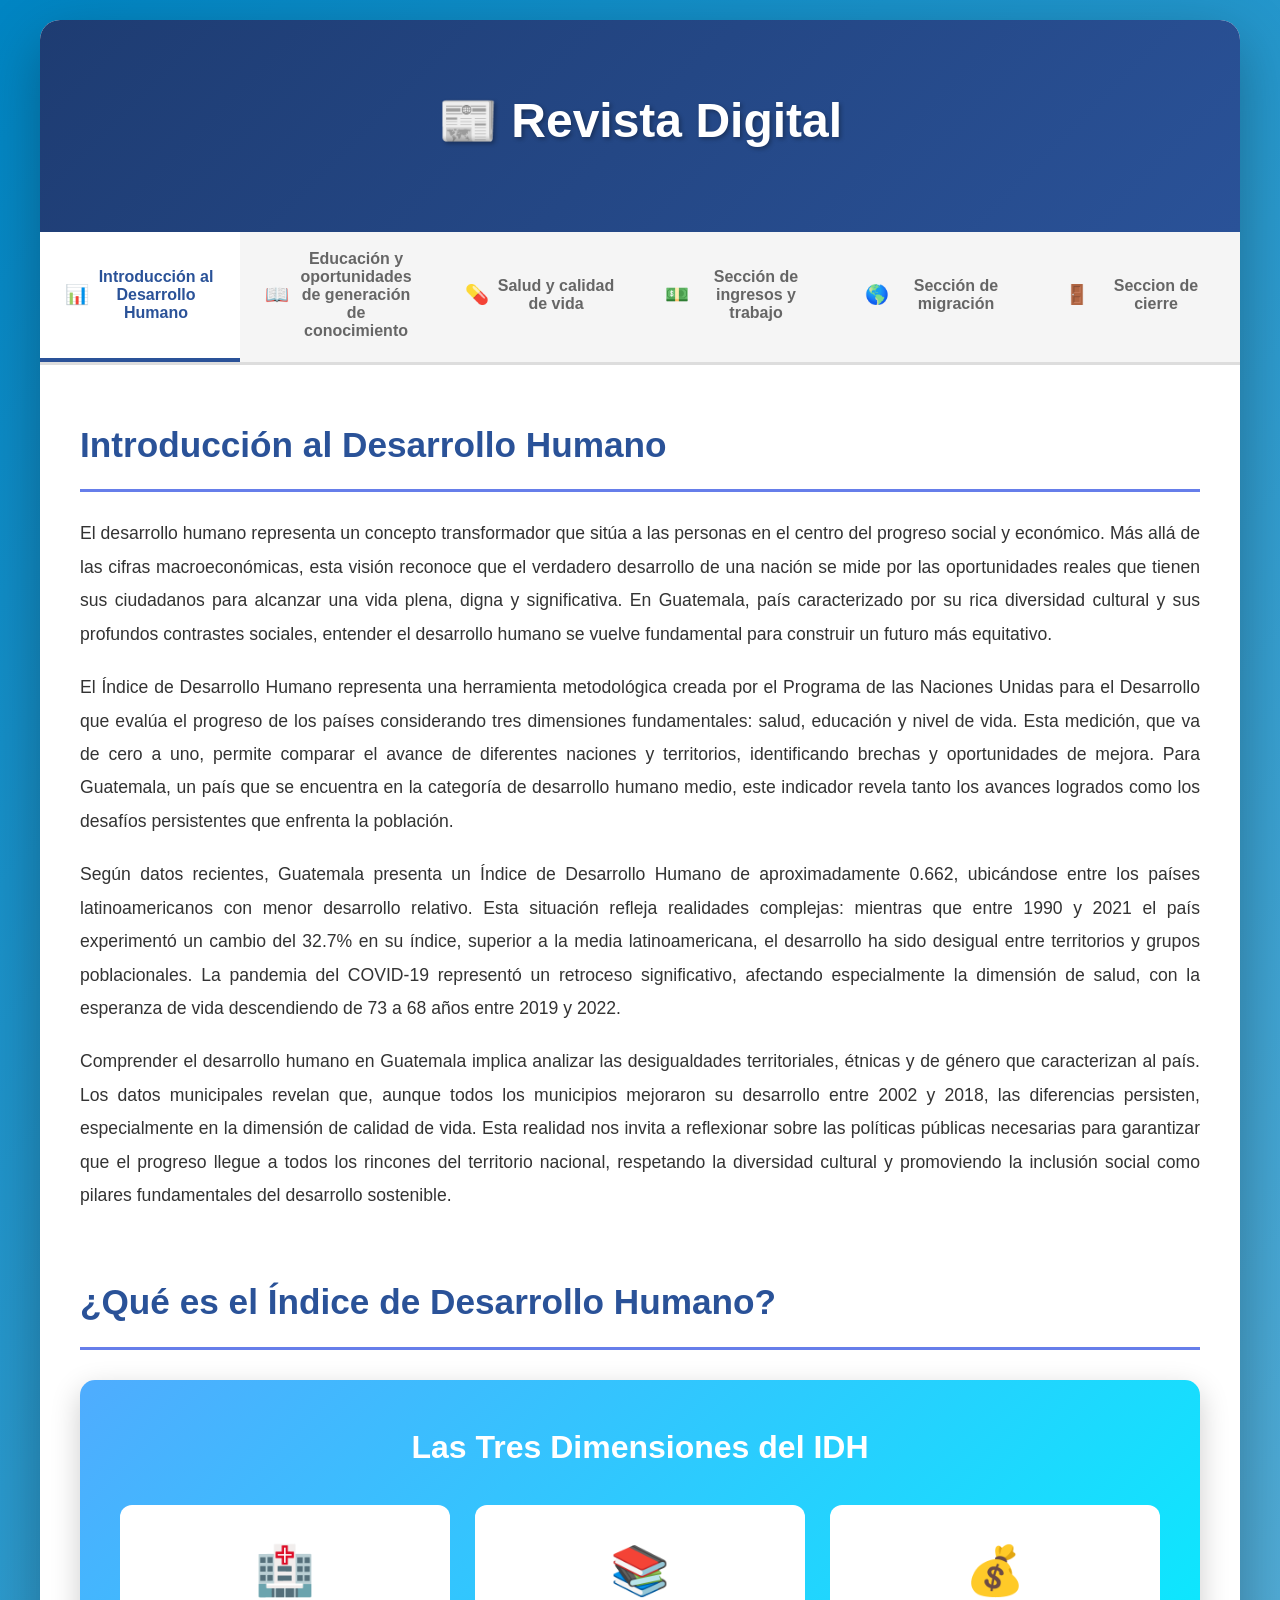
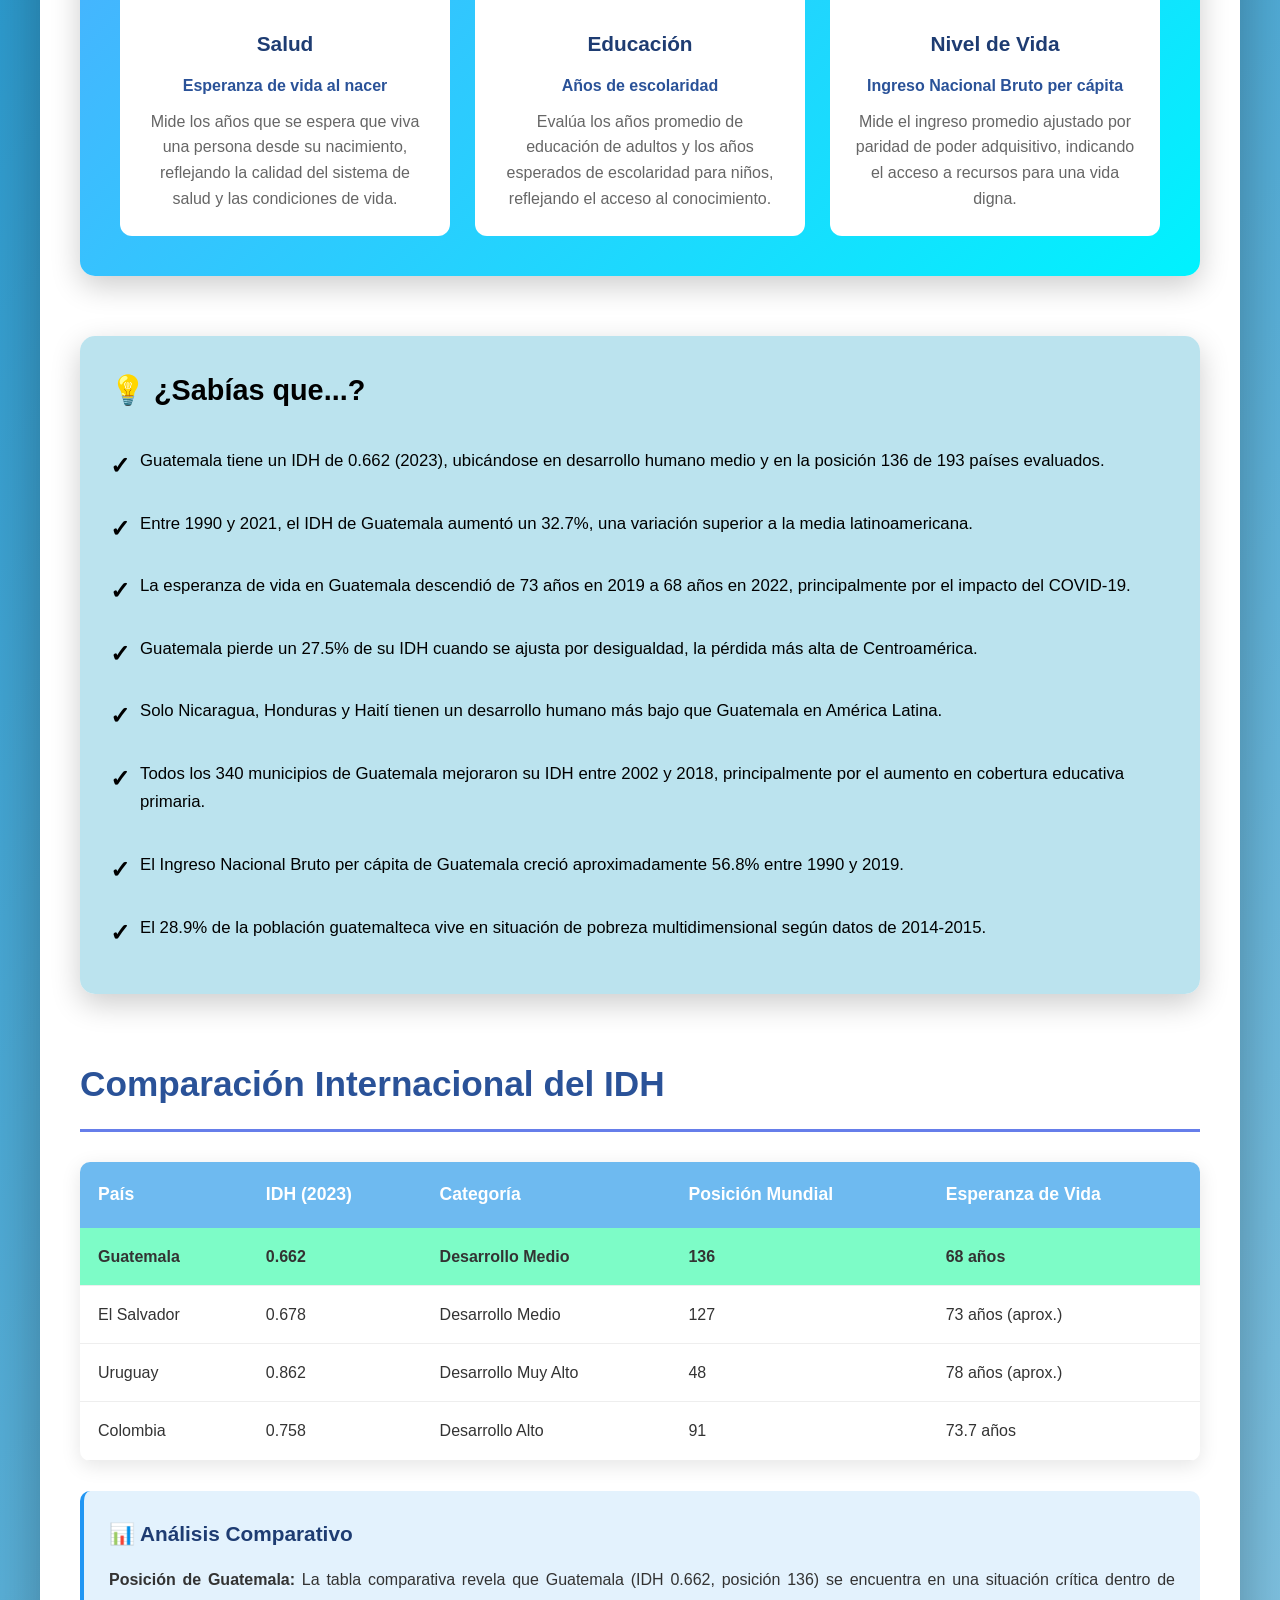
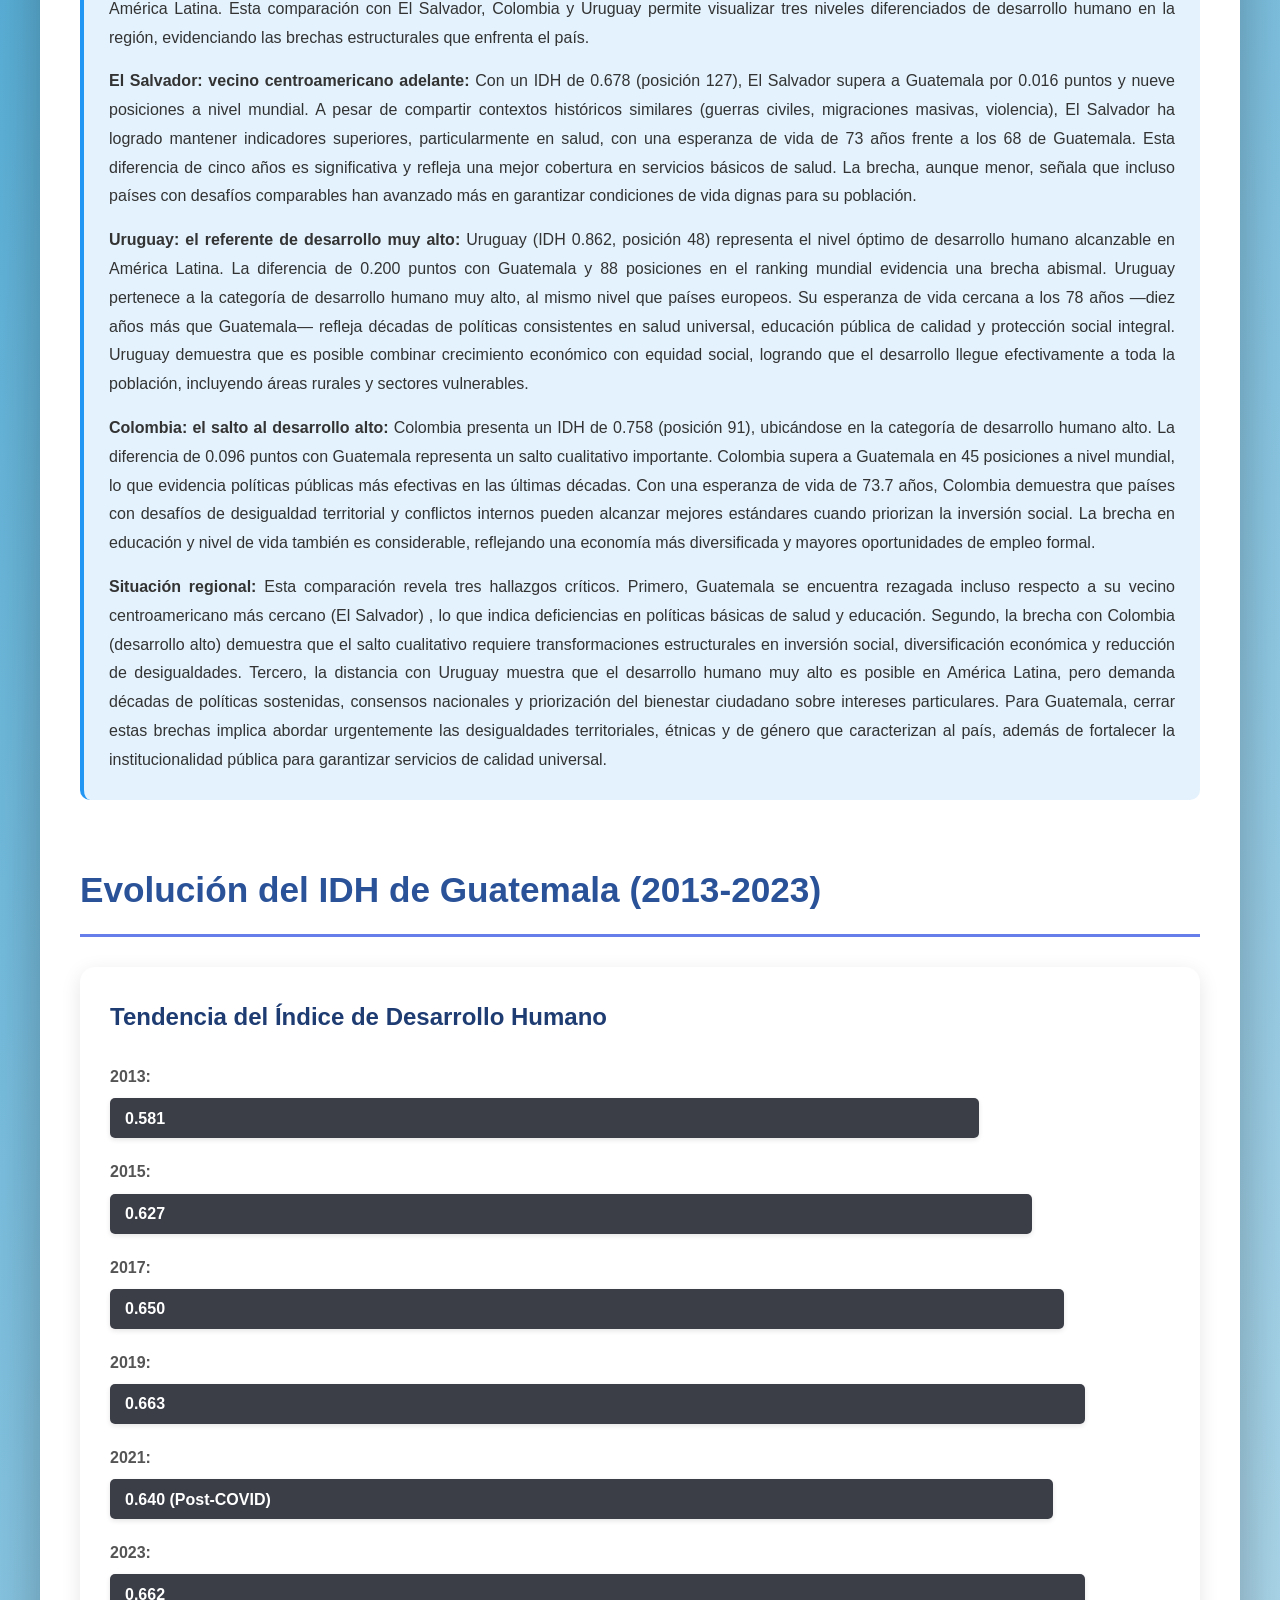
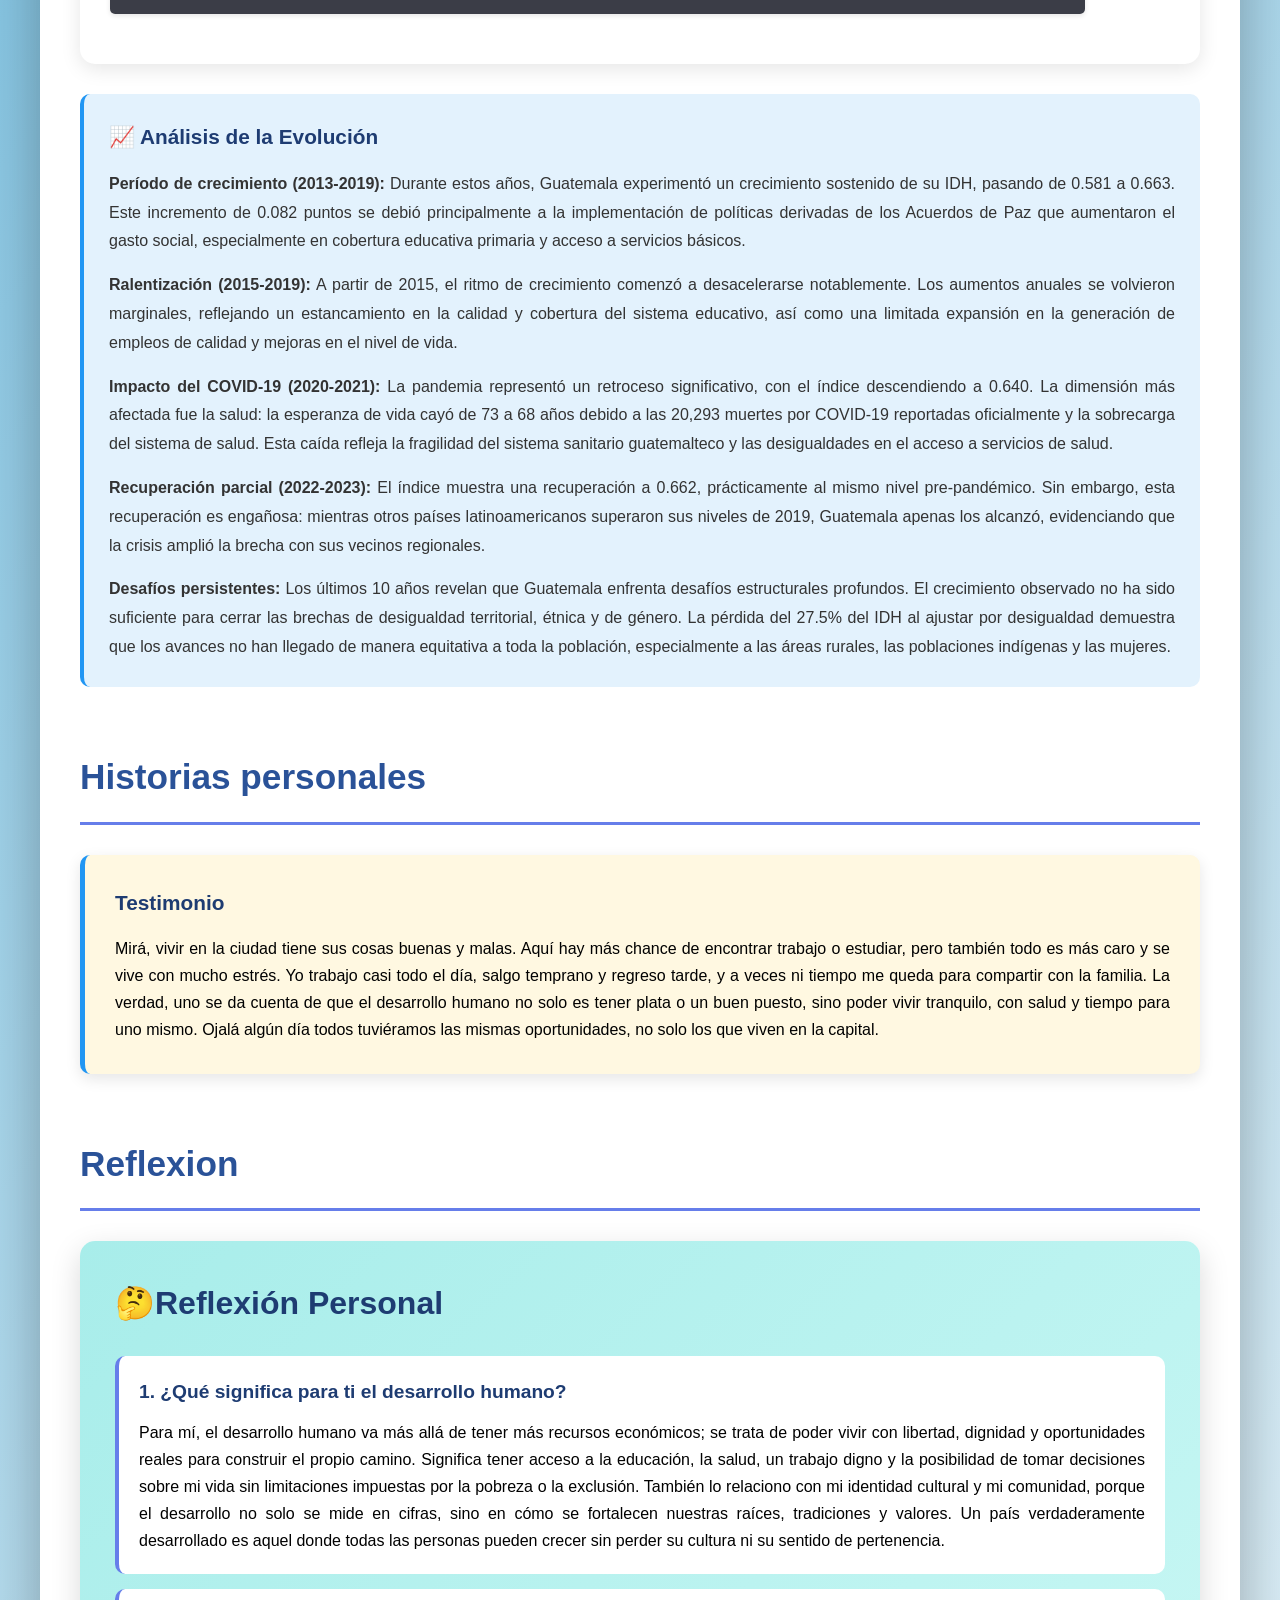
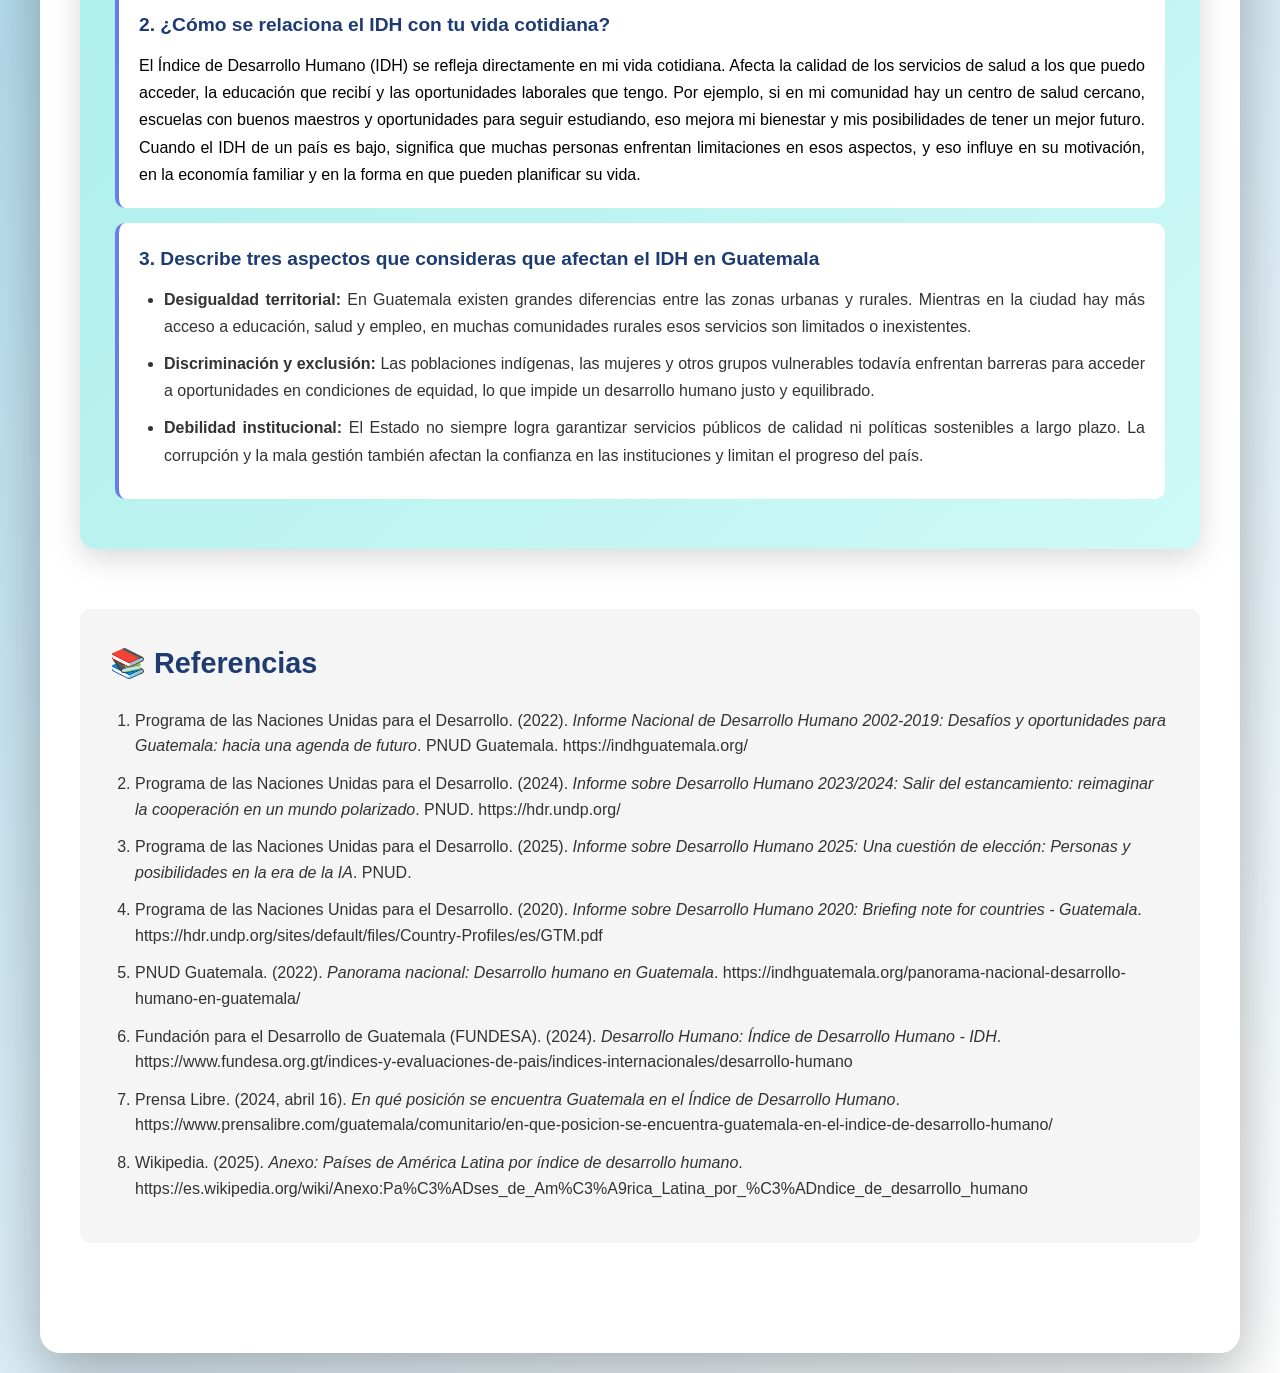
==== commit 8e1a5147: "Final" ====
--- a/index.html
+++ b/index.html
@@ -36,6 +36,10 @@
             <button class="tab-button" onclick="showTab('seccion5', 'seccion5.html')">
                 <span class="tab-icon">🌎</span>
                 <span class="tab-text">Sección de migración</span>
+            </button>
+            <button class="tab-button" onclick="showTab('seccion5', 'seccion5.html')">
+                <span class="tab-icon">🚪</span>
+                <span class="tab-text">Seccion de cierre</span>
             </button>
         </nav>
 
@@ -521,6 +525,22 @@
                 </div>
             </div>
 
+            <div id="seccion5" class="tab-content">
+                <div class="proximamente">
+                    <div class="proximamente-icon">🚧</div>
+                    <h2 class="proximamente-title">Sección 4 - Próximamente</h2>
+                    <p class="proximamente-text">Esta sección será agregada en futuras entregas del curso.</p>
+                </div>
+            </div>
+
+            <div id="seccion6" class="tab-content">
+                <div class="proximamente">
+                    <div class="proximamente-icon">🚧</div>
+                    <h2 class="proximamente-title">Sección 4 - Próximamente</h2>
+                    <p class="proximamente-text">Esta sección será agregada en futuras entregas del curso.</p>
+                </div>
+            </div>
+
         </main>
     </div>
 
--- a/style.css
+++ b/style.css
@@ -2026,4 +2026,339 @@
     .perspectiva-card {
         padding: 20px;
     }
+
+    
+
+    /* ========================================
+   ESTILOS PARA SECCIÓN CONCLUSIONES
+   Tonalidad: Azules con acentos de cierre
+   ======================================== */
+
+/* Subtítulos de conclusiones */
+.conclusiones-subtitulo {
+    color: #1e40af;
+    font-size: 1.8em;
+    margin: 40px 0 25px 0;
+    text-align: center;
+    padding-bottom: 15px;
+    border-bottom: 3px solid #3b82f6;
+}
+
+/* Desafíos y Oportunidades */
+.desafios-oportunidades {
+    margin: 30px 0;
+}
+
+.tema-conclusion {
+    margin-bottom: 40px;
+    border-radius: 15px;
+    overflow: hidden;
+    box-shadow: 0 5px 20px rgba(0, 0, 0, 0.1);
+}
+
+.tema-header {
+    padding: 20px;
+    display: flex;
+    align-items: center;
+    gap: 15px;
+    color: white;
+    font-size: 1.3em;
+}
+
+.tema-header.desarrollo {
+    background: linear-gradient(135deg, #8b5cf6 0%, #7c3aed 100%);
+}
+
+.tema-header.educacion {
+    background: linear-gradient(135deg, #3b82f6 0%, #2563eb 100%);
+}
+
+.tema-header.salud {
+    background: linear-gradient(135deg, #10b981 0%, #059669 100%);
+}
+
+.tema-header.trabajo {
+    background: linear-gradient(135deg, #f59e0b 0%, #d97706 100%);
+}
+
+.tema-header.migracion {
+    background: linear-gradient(135deg, #6366f1 0%, #4f46e5 100%);
+}
+
+.tema-icon {
+    font-size: 1.5em;
+}
+
+.tema-nombre {
+    margin: 0;
+    font-weight: bold;
+}
+
+.desafio-box,
+.oportunidad-box {
+    padding: 25px;
+    background: white;
+}
+
+.desafio-box {
+    border-left: 5px solid #dc2626;
+    background: linear-gradient(135deg, #fef2f2 0%, #fee2e2 100%);
+}
+
+.desafio-box h5 {
+    color: #991b1b;
+    font-size: 1.2em;
+    margin-bottom: 15px;
+}
+
+.oportunidad-box {
+    border-left: 5px solid #10b981;
+    background: linear-gradient(135deg, #f0fdf4 0%, #dcfce7 100%);
+}
+
+.oportunidad-box h5 {
+    color: #065f46;
+    font-size: 1.2em;
+    margin-bottom: 15px;
+}
+
+.desafio-box p,
+.oportunidad-box p {
+    line-height: 1.8;
+    color: #334155;
+}
+
+/* Conexiones */
+.conexiones-section {
+    background: linear-gradient(135deg, #eff6ff 0%, #dbeafe 100%);
+    padding: 40px;
+    border-radius: 15px;
+    margin: 40px 0;
+    box-shadow: 0 10px 30px rgba(59, 130, 246, 0.2);
+}
+
+.conexiones-texto {
+    background: white;
+    padding: 30px;
+    border-radius: 12px;
+    border-left: 5px solid #3b82f6;
+}
+
+.conexiones-texto p {
+    font-size: 1.1em;
+    line-height: 2;
+    color: #334155;
+    text-align: justify;
+}
+
+.conexiones-texto strong {
+    color: #1e40af;
+    font-weight: 600;
+}
+
+/* Reflexión Final */
+.reflexion-final {
+    margin: 40px 0;
+}
+
+.reflexion-item {
+    background: linear-gradient(135deg, #f0f9ff 0%, #e0f2fe 100%);
+    padding: 30px;
+    border-radius: 15px;
+    margin-bottom: 30px;
+    box-shadow: 0 5px 20px rgba(59, 130, 246, 0.15);
+}
+
+.reflexion-pregunta {
+    color: #1e40af;
+    font-size: 1.5em;
+    margin-bottom: 20px;
+    padding-bottom: 10px;
+    border-bottom: 2px solid #3b82f6;
+}
+
+.reflexion-contenido {
+    background: white;
+    padding: 25px;
+    border-radius: 10px;
+}
+
+.reflexion-contenido p {
+    line-height: 1.9;
+    color: #334155;
+    margin-bottom: 20px;
+}
+
+.reflexion-contenido p:last-child {
+    margin-bottom: 0;
+}
+
+.reflexion-contenido strong {
+    color: #1e40af;
+    font-weight: 600;
+}
+
+/* Acciones Ciudadanas */
+.acciones-ciudadanas {
+    display: grid;
+    grid-template-columns: repeat(auto-fit, minmax(350px, 1fr));
+    gap: 20px;
+    margin: 25px 0;
+}
+
+.accion-categoria {
+    background: linear-gradient(135deg, #f0f9ff 0%, #e0f2fe 100%);
+    padding: 20px;
+    border-radius: 12px;
+    border-left: 4px solid #3b82f6;
+}
+
+.accion-categoria h5 {
+    color: #1e40af;
+    font-size: 1.2em;
+    margin-bottom: 15px;
+}
+
+.accion-categoria ul {
+    list-style: none;
+    padding: 0;
+}
+
+.accion-categoria li {
+    padding: 10px 0 10px 25px;
+    position: relative;
+    line-height: 1.7;
+    color: #475569;
+    border-bottom: 1px solid #cbd5e1;
+}
+
+.accion-categoria li:last-child {
+    border-bottom: none;
+}
+
+.accion-categoria li:before {
+    content: "→";
+    position: absolute;
+    left: 0;
+    color: #3b82f6;
+    font-weight: bold;
+    font-size: 1.2em;
+}
+
+/* Llamado Final */
+.llamado-final {
+    background: linear-gradient(135deg, #dbeafe 0%, #bfdbfe 100%);
+    padding: 25px;
+    border-radius: 12px;
+    border: 3px solid #3b82f6;
+    margin-top: 30px;
+    font-size: 1.1em;
+    line-height: 1.9;
+    color: #1e3a8a;
+}
+
+.llamado-final strong {
+    color: #1e40af;
+    font-size: 1.05em;
+}
+
+/* Cierre Motivacional */
+.cierre-motivacional {
+    background: linear-gradient(135deg, #3b82f6 0%, #2563eb 100%);
+    color: white;
+    padding: 40px;
+    border-radius: 20px;
+    margin: 50px 0 30px 0;
+    box-shadow: 0 15px 40px rgba(59, 130, 246, 0.4);
+    text-align: center;
+}
+
+.cierre-titulo {
+    font-size: 2.5em;
+    margin-bottom: 25px;
+    text-shadow: 2px 2px 4px rgba(0, 0, 0, 0.3);
+}
+
+.cierre-texto {
+    font-size: 1.2em;
+    line-height: 2;
+    text-align: justify;
+    padding: 0 20px;
+}
+
+.cierre-texto strong {
+    background: rgba(255, 255, 255, 0.2);
+    padding: 2px 8px;
+    border-radius: 4px;
+    font-weight: 700;
+}
+
+/* Responsive */
+@media (max-width: 768px) {
+    .conclusiones-subtitulo {
+        font-size: 1.5em;
+    }
+    
+    .tema-header {
+        font-size: 1.1em;
+        padding: 15px;
+    }
+    
+    .desafio-box,
+    .oportunidad-box {
+        padding: 20px;
+    }
+    
+    .conexiones-section {
+        padding: 25px;
+    }
+    
+    .conexiones-texto {
+        padding: 20px;
+    }
+    
+    .conexiones-texto p {
+        font-size: 1em;
+        text-align: left;
+    }
+    
+    .acciones-ciudadanas {
+        grid-template-columns: 1fr;
+    }
+    
+    .cierre-motivacional {
+        padding: 30px 20px;
+    }
+    
+    .cierre-titulo {
+        font-size: 2em;
+    }
+    
+    .cierre-texto {
+        font-size: 1.05em;
+        text-align: left;
+    }
+}
+
+@media (max-width: 480px) {
+    .tema-header {
+        flex-direction: column;
+        text-align: center;
+    }
+    
+    .reflexion-item {
+        padding: 20px;
+    }
+    
+    .reflexion-pregunta {
+        font-size: 1.3em;
+    }
+    
+    .accion-categoria {
+        padding: 15px;
+    }
+    
+    .cierre-titulo {
+        font-size: 1.8em;
+    }
 }
